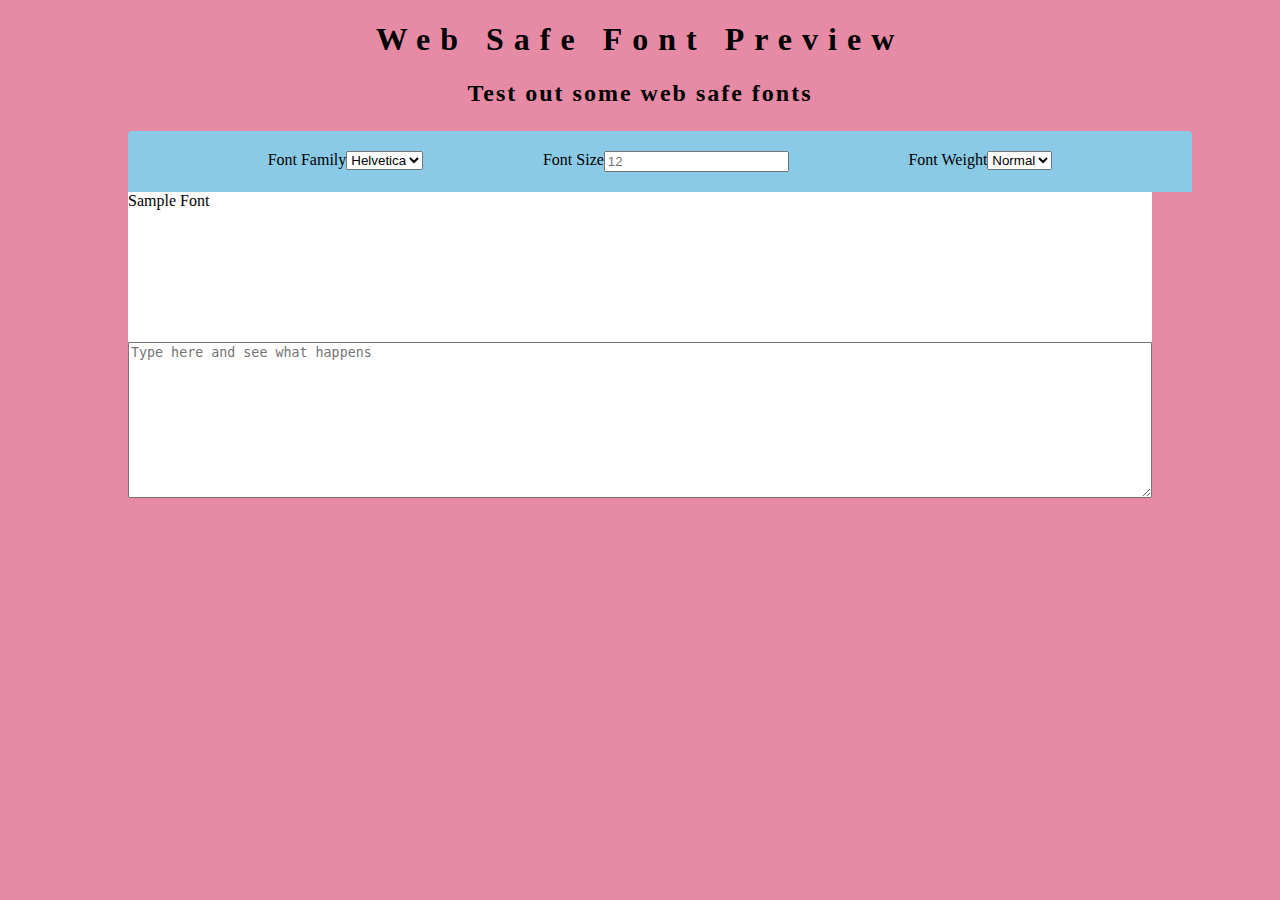
==== index.html @ a448120f "first commit" ====
<!doctype html>
<html class="no-js" lang="en">

<head> 
  <meta charset="utf-8">
  <meta http-equiv="x-ua-compatible" content="ie=edge">
  <title>Typo | Test-drive your text</title>
  <meta name="description" content="">
  <meta name="viewport" content="width=device-width, initial-scale=1, shrink-to-fit=no">

  <!--Bootstrap -->
  <link rel="stylesheet" href="https://stackpath.bootstrapcdn.com/bootstrap/4.2.1/css/bootstrap.min.css"
    integrity="sha384-GJzZqFGwb1QTTN6wy59ffF1BuGJpLSa9DkKMp0DgiMDm4iYMj70gZWKYbI706tWS" crossorigin="anonymous">

  <!--CSS Stylesheet-->
  <link rel="stylesheet" href="css/styles.css">

  <!--jQuery-->
  <script src="https://ajax.googleapis.com/ajax/libs/jquery/3.4.1/jquery.min.js"></script>
</head>

<body>
  <div class="outer-container">
    <header>
      <h1>Web Safe Font Preview</h1>
      <h2>Test out some web safe fonts </h2>
    </header>

    <div class="formHolder">
      <form method="POST">
        <div class="third">
          Font Family <select name="font" id="font">
            <option value="helvetica" id="helvetica">Helvetica</option>
            <option value="palatino" id="palatino">Palatino</option>
            <option value="calibri" id="calibri">Calibri</option>
            <option value="courier" id="courier">Courier</option>
            <option value="verdana" id="verdana">Verdana</option>
          </select>
        </div>
        <div class="third">
          Font Size
          <br>
          <input type="text" placeholder="12" id="size">
        </div>
        <div class="third">
          Font Weight <select name="weight" id="weight">
            <option value="normal">Normal</option>
            <option value="bold">Bold</option>
            <option value="bolder">Bolder</option>
            <option value="lighter">Lighter</option>
          </select>
        </div>
      </form>
    </div>
    <div class="preview">Sample Font</div>
    <textarea name="text" placeholder="Type here and see what happens" id="text" cols="30" rows="10"></textarea>
  </div>

  <!--Bootstrap JS-->
  <script src="https://code.jquery.com/jquery-3.3.1.slim.min.js"
    integrity="sha384-q8i/X+965DzO0rT7abK41JStQIAqVgRVzpbzo5smXKp4YfRvH+8abtTE1Pi6jizo" crossorigin="anonymous">
  </script>
  <script src="https://cdnjs.cloudflare.com/ajax/libs/popper.js/1.14.6/umd/popper.min.js"
    integrity="sha384-wHAiFfRlMFy6i5SRaxvfOCifBUQy1xHdJ/yoi7FRNXMRBu5WHdZYu1hA6ZOblgut" crossorigin="anonymous">
  </script>
  <script src="https://stackpath.bootstrapcdn.com/bootstrap/4.2.1/js/bootstrap.min.js"
    integrity="sha384-B0UglyR+jN6CkvvICOB2joaf5I4l3gm9GU6Hc1og6Ls7i6U/mkkaduKaBhlAXv9k" crossorigin="anonymous">
  </script>

  <!--JS-->
  <script src="js/main.js"></script>
 

</body>

</html>
---- css/styles.css ----
body{width:100vw;background-color:#e68aa5;margin:0;padding:0}body .outer-container{width:80%;display:flex;flex-flow:column nowrap;margin:0 auto}body .outer-container header{text-align:center}body .outer-container header h1{letter-spacing:10px;text-align:center}body .outer-container header h2{text-align:center;letter-spacing:2px}body .outer-container .formHolder{background-color:#8acae6;border-radius:4px 4px 0px 0px;margin:4px auto 0 auto;padding:20px;height:auto;width:100%}body .outer-container .formHolder form{display:flex;flex-flow:row nowrap;justify-content:space-evenly}body .outer-container .formHolder form .third{display:flex;height:100%;text-align:center}body .outer-container .formHolder form .third input{display:inline}body .outer-container .formHolder form .third #fonts{margin-left:4px}body .outer-container .preview{width:100%;align:center;background:#fff;margin:0 auto;min-height:150px;padding:30;word-wrap:break-word}body .outer-container .preview textarea{border:1px solid #8ae6ca;border-radius:4px;display:block;margin:30px auto;padding:20px}/*# sourceMappingURL=styles.css.map */
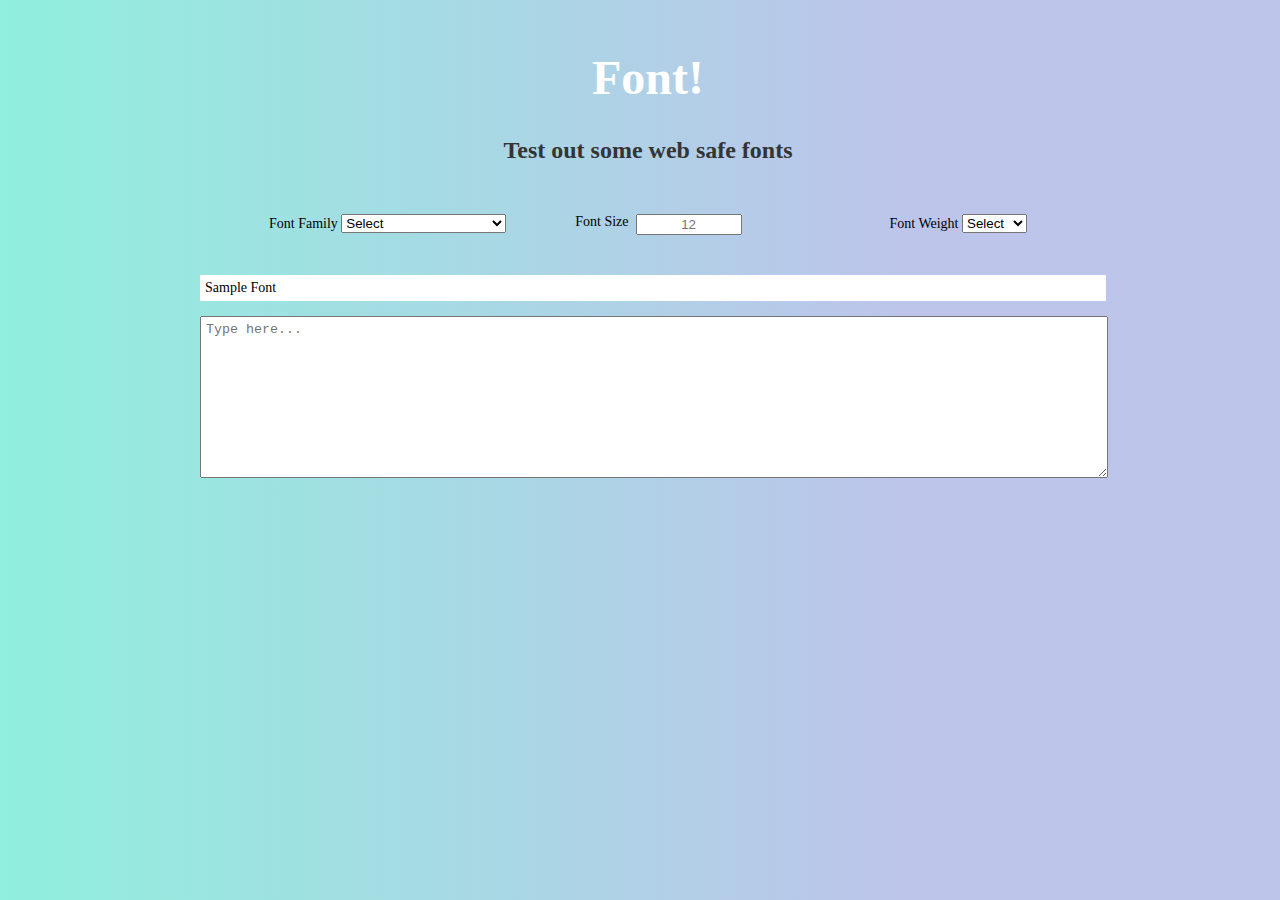
==== commit 256da1b3: "Changed the style" ====
--- a/index.html
+++ b/index.html
@@ -4,8 +4,8 @@
 <head> 
   <meta charset="utf-8">
   <meta http-equiv="x-ua-compatible" content="ie=edge">
-  <title>Typo | Test-drive your text</title>
-  <meta name="description" content="">
+  <title>Font!</title>
+  <meta name="description" content="Preview some web safe CSS fonts">
   <meta name="viewport" content="width=device-width, initial-scale=1, shrink-to-fit=no">
 
   <!--Bootstrap -->
@@ -20,30 +20,69 @@
 </head>
 
 <body>
-  <div class="outer-container">
-    <header>
-      <h1>Web Safe Font Preview</h1>
-      <h2>Test out some web safe fonts </h2>
-    </header>
-
-    <div class="formHolder">
+  <header>
+    <h1>Font!</h1>
+    <h2>Test out some web safe fonts </h2>
+  </header>
+  <main>
+    <div class="form-container">
       <form method="POST">
         <div class="third">
           Font Family <select name="font" id="font">
+
+            <option value="select" id="select">Select</option>
+            <option value="andale mono" id="andale-mono">Andale Mono</option>
+            <option value="arial" id="arial">Arial</option>
+            <option value="arial black" id="arial-black">Arial Black</option>
+            <option value="arial narrow" id="arial-narrow">Arial Narrow</option>
+            <option value="avant garde" id="avant-gare">Avant Garde</option>
+            <option value="baskerville" id="baskerville">Baskerville</option>
+            <option value="big caslon" id="big-caslon">Big Caslon</option>
+            <option value="bodoni mt" id="bodoni-mt">Bodoni MT</option>
+            <option value="book antiqua" id="book-antiqua">Book Antiqua</option>
+            <option value="calibri" id="calibri">Calibri</option>
+            <option value="calisto mt" id="calisto-mt">Calisto MT</option>
+            <option value="cambria" id="cambria">Cambria</option>
+            <option value="candara" id="candara">Candara</option>
+            <option value="consolas" id="consolas">Consolas</option>
+            <option value="courier" id="courier">Courier</option>
+            <option value="courier new" id="courier-new">Courier New</option>
+            <option value="century gothic" id="century-gothic">Century Gothic</option>
+            <option value="didot" id="didot">Didot</option>
+            <option value="franklin gothic medium" id="franklin-gothic-medium">Franklin Gothic Medium</option>
+            <option value="futura" id="futura">Futura</option>
+            <option value="garamond" id="garamond">Garamond</option>
+            <option value="geneva" id="geneva">Geneva</option>
+            <option value="georgia" id="georgia">Georgia</option>
+            <option value="goudy old style" id="goudy-old-style">Goudy Old Style</option>
+            <option value="gill sans" id="gill-sans">Gill Sans</option>
             <option value="helvetica" id="helvetica">Helvetica</option>
+            <option value="hoefler text" id="hoefler-text">Hoefler Text</option>
+            <option value="impact" id="impact">Impact</option>
+            <option value="lucida bright" id="lucida-bright">Lucida Bright</option>
+            <option value="lucida console" id="lucida-console">Lucida Console</option>
+            <option value="lucida grande" id="lucida-grande">Lucida Grande</option>
+            <option value="lucida sans typewriter" id="lucida-sans-typewriter">Lucida Sans Typerwriter</option>
+            <option value="monaco" id="monaco">Monaco</option>
+            <option value="optima" id="optima">Optima</option>
             <option value="palatino" id="palatino">Palatino</option>
-            <option value="calibri" id="calibri">Calibri</option>
-            <option value="courier" id="courier">Courier</option>
+            <option value="perpetua" id="perpetua">Perpetua</option>
+            <option value="rockwell" id="rockwell">Rockwell</option>
+            <option value="segoe ui" id="segoe-ui">Segoe UI</option>
+            <option value="tahoma" id="tahoma">Tahoma</option>
+            <option value="times new roman" id="times-new-roman">Times New Roman</option>
+            <option value="trebuchet ms" id="trebuchet-ms">Trebuchet MS</option>
             <option value="verdana" id="verdana">Verdana</option>
           </select>
         </div>
-        <div class="third">
+        <div class="third" id="font-size">
           Font Size
           <br>
           <input type="text" placeholder="12" id="size">
         </div>
         <div class="third">
           Font Weight <select name="weight" id="weight">
+            <option value="select">Select</option>
             <option value="normal">Normal</option>
             <option value="bold">Bold</option>
             <option value="bolder">Bolder</option>
@@ -53,8 +92,8 @@
       </form>
     </div>
     <div class="preview">Sample Font</div>
-    <textarea name="text" placeholder="Type here and see what happens" id="text" cols="30" rows="10"></textarea>
-  </div>
+    <textarea name="text" placeholder="Type here..." id="text" cols="30" rows="10"></textarea>
+  </main>
 
   <!--Bootstrap JS-->
   <script src="https://code.jquery.com/jquery-3.3.1.slim.min.js"
--- a/css/styles.css
+++ b/css/styles.css
@@ -1 +1 @@
-body{width:100vw;background-color:#e68aa5;margin:0;padding:0}body .outer-container{width:80%;display:flex;flex-flow:column nowrap;margin:0 auto}body .outer-container header{text-align:center}body .outer-container header h1{letter-spacing:10px;text-align:center}body .outer-container header h2{text-align:center;letter-spacing:2px}body .outer-container .formHolder{background-color:#8acae6;border-radius:4px 4px 0px 0px;margin:4px auto 0 auto;padding:20px;height:auto;width:100%}body .outer-container .formHolder form{display:flex;flex-flow:row nowrap;justify-content:space-evenly}body .outer-container .formHolder form .third{display:flex;height:100%;text-align:center}body .outer-container .formHolder form .third input{display:inline}body .outer-container .formHolder form .third #fonts{margin-left:4px}body .outer-container .preview{width:100%;align:center;background:#fff;margin:0 auto;min-height:150px;padding:30;word-wrap:break-word}body .outer-container .preview textarea{border:1px solid #8ae6ca;border-radius:4px;display:block;margin:30px auto;padding:20px}/*# sourceMappingURL=styles.css.map */
+@media(min-width: 320px)and (max-width: 480px){body{width:100vw;height:100vh;background:#74ebd5;background:linear-gradient(90deg, rgba(116, 235, 213, 0.8) 0%, rgba(172, 182, 229, 0.8) 70%);font-size:14px}body header{width:100%;height:auto;margin:30px auto 50px auto;text-align:center}body header h1{font-size:2rem;color:#fff}body header h2{font-size:1rem;color:#353434}body main{max-width:90%;height:auto;margin:15px auto;display:flex;flex-direction:column;justify-content:center}body main .form-container{width:100%;height:auto;margin:0}body main .form-container form{display:flex;flex-flow:column nowrap;margin-bottom:20px}body main .form-container form .third{padding:5px 0;font-weight:500}body main .form-container form #font-size{display:flex;flex-flow:row nowrap}body main .form-container form #font-size input{height:50%;margin-left:7px}body main .preview{width:100%;height:auto;background-color:#fff;margin-bottom:15px;padding:5px}body main #text{width:100%;padding:5px}}@media(min-width: 481px)and (max-width: 767px){body{width:100vw;height:100vh;background:#74ebd5;background:linear-gradient(90deg, rgba(116, 235, 213, 0.8) 0%, rgba(172, 182, 229, 0.8) 70%);font-size:14px}body header{width:100%;height:auto;margin:30px auto 50px auto;text-align:center}body header h1{font-size:2rem;color:#fff}body header h2{font-size:1rem;color:#353434}body main{max-width:90%;height:auto;margin:15px auto;display:flex;flex-direction:column;justify-content:center}body main .form-container{width:100%;height:auto;margin:0}body main .form-container form{display:flex;flex-flow:column nowrap;margin-bottom:20px}body main .form-container form .third{padding:5px 0;font-weight:500}body main .form-container form #font-size{display:flex;flex-flow:row nowrap}body main .form-container form #font-size input{height:50%;margin-left:7px}body main .preview{width:100%;height:auto;background-color:#fff;margin-bottom:15px;padding:5px}body main #text{width:100%;padding:5px}}@media(min-width: 768px)and (max-width: 1024px){body{width:100vw;height:100vh;background:#74ebd5;background:linear-gradient(90deg, rgba(116, 235, 213, 0.8) 0%, rgba(172, 182, 229, 0.8) 70%);font-size:14px}body header{width:100%;height:auto;margin:50px auto;text-align:center}body header h1{font-size:3rem;color:#fff}body header h2{font-size:1.5rem;color:#353434}body main{max-width:70%;height:auto;margin:15px auto;display:flex;flex-direction:column}body main .form-container{width:100%;height:auto;margin:0}body main .form-container form{display:flex;flex-flow:column nowrap;margin-bottom:20px}body main .form-container form .third{padding:5px 0;font-weight:500}body main .form-container form #font-size{display:flex;flex-flow:row nowrap}body main .form-container form #font-size input{height:50%;margin-left:7px}body main .preview{width:100%;height:auto;background-color:#fff;margin-bottom:15px;padding:5px}body main #text{width:100%;padding:5px}}@media(min-width: 1025px)and (max-width: 1500px){body{width:100%;height:100%;background:#74ebd5;background:linear-gradient(90deg, rgba(116, 235, 213, 0.8) 0%, rgba(172, 182, 229, 0.8) 70%);font-size:14px}body header{width:100%;height:auto;margin:50px auto;text-align:center}body header h1{font-size:3rem;color:#fff}body header h2{font-size:1.5rem;color:#353434}body main{max-width:70%;height:auto;margin:15px auto;display:flex;flex-direction:column;justify-content:center}body main .form-container{width:100%;height:auto;margin:0}body main .form-container form{display:flex;flex-flow:row nowrap;width:100%;justify-content:space-evenly}body main .form-container form .third{text-align:center;max-width:33%;padding-bottom:40px;font-weight:500}body main .form-container #font-size{display:flex;flex-flow:row nowrap}body main .form-container #font-size input{width:40%;text-align:center;margin-left:7px}body main .preview{width:100%;height:auto;background-color:#fff;margin-bottom:15px;padding:5px}body main #text{width:100%;padding:5px}}/*# sourceMappingURL=styles.css.map */
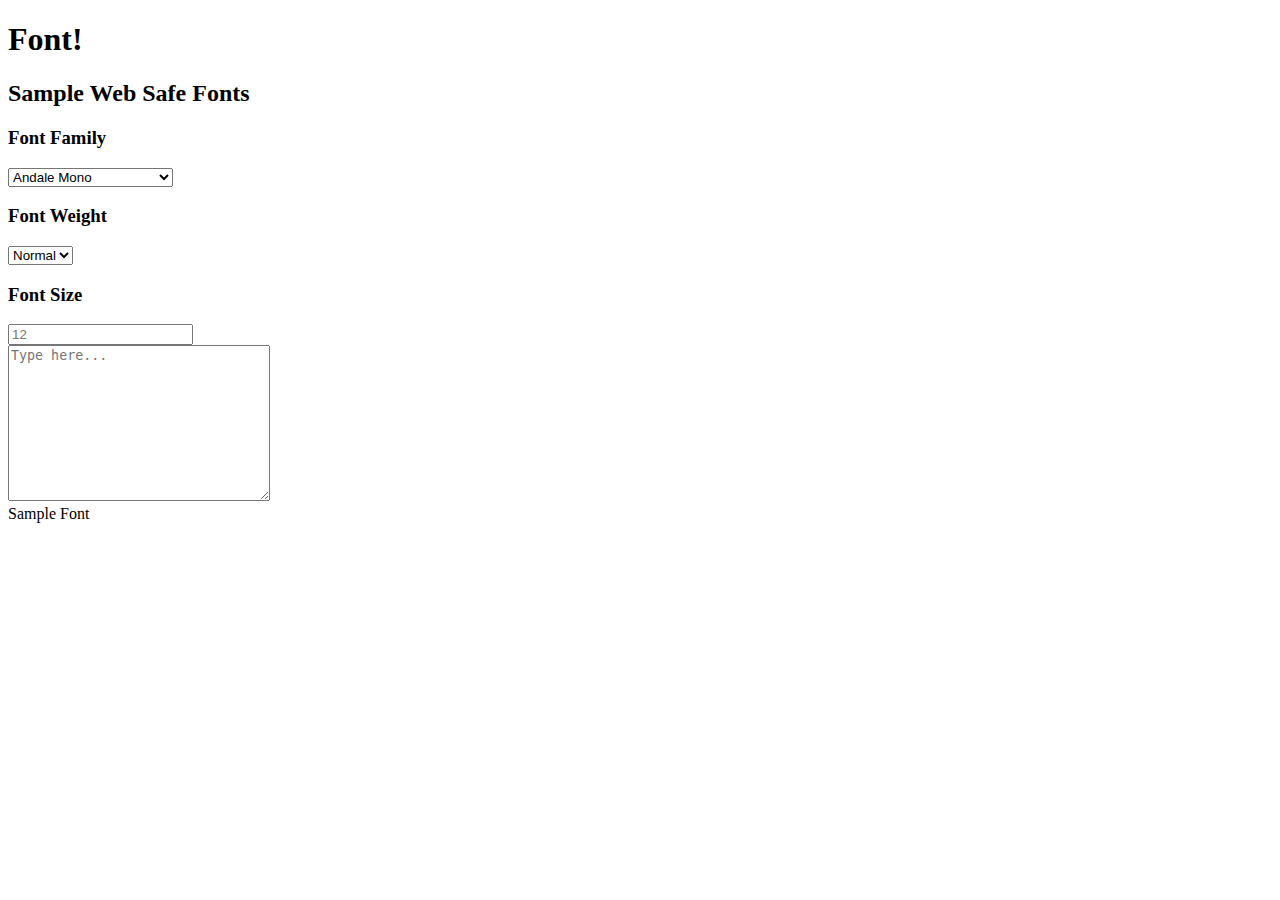
==== commit cc1b52ea: "2021_redesign" ====
--- a/index.html
+++ b/index.html
@@ -1,7 +1,7 @@
 <!doctype html>
 <html class="no-js" lang="en">
 
-<head> 
+<head>
   <meta charset="utf-8">
   <meta http-equiv="x-ua-compatible" content="ie=edge">
   <title>Font!</title>
@@ -17,20 +17,28 @@
 
   <!--jQuery-->
   <script src="https://ajax.googleapis.com/ajax/libs/jquery/3.4.1/jquery.min.js"></script>
+
+  <!--Fonts-->
+  <link rel="preconnect" href="https://fonts.gstatic.com">
+  <link href="https://fonts.googleapis.com/css2?family=Montserrat:wght@400;500;600;700&family=Pirata+One&display=swap"
+    rel="stylesheet">
 </head>
 
 <body>
+  <!--HEADER-->
   <header>
     <h1>Font!</h1>
-    <h2>Test out some web safe fonts </h2>
+    <h2>Sample Web Safe Fonts</h2>
   </header>
+
+  <!--MAIN-->
   <main>
+    <!--FORM CONTAINER-->
     <div class="form-container">
       <form method="POST">
-        <div class="third">
-          Font Family <select name="font" id="font">
-
-            <option value="select" id="select">Select</option>
+        <!--FONT FAMILY SELECTION-->
+        <div class="third font-family">
+          <h3>Font Family</h3><select name="font" id="font">
             <option value="andale mono" id="andale-mono">Andale Mono</option>
             <option value="arial" id="arial">Arial</option>
             <option value="arial black" id="arial-black">Arial Black</option>
@@ -75,24 +83,27 @@
             <option value="verdana" id="verdana">Verdana</option>
           </select>
         </div>
-        <div class="third" id="font-size">
-          Font Size
-          <br>
-          <input type="text" placeholder="12" id="size">
-        </div>
-        <div class="third">
-          Font Weight <select name="weight" id="weight">
-            <option value="select">Select</option>
+        <!--FONT WEIGHT SELECTION-->
+        <div class="third font-weight">
+          <h3>Font Weight</h3> <select name="weight" id="weight">
             <option value="normal">Normal</option>
             <option value="bold">Bold</option>
             <option value="bolder">Bolder</option>
             <option value="lighter">Lighter</option>
           </select>
         </div>
+        <!--FONT SIZE SELECTION-->
+        <div class="third" id="font-size">
+          <h3>Font Size</h3>
+          <input type="text" placeholder="12" id="size">
+        </div>
       </form>
     </div>
+    <!--TYPING AREA-->
+    <textarea name="text" placeholder="Type here..." id="text" cols="30" rows="10"></textarea>
+    <!--PREVIEW AREA-->
+
     <div class="preview">Sample Font</div>
-    <textarea name="text" placeholder="Type here..." id="text" cols="30" rows="10"></textarea>
   </main>
 
   <!--Bootstrap JS-->
@@ -108,8 +119,8 @@
 
   <!--JS-->
   <script src="js/main.js"></script>
- 
+
 
 </body>
 
-</html>+</html>
--- a/css/styles.css
+++ b/css/styles.css
@@ -1 +1 @@
-@media(min-width: 320px)and (max-width: 480px){body{width:100vw;height:100vh;background:#74ebd5;background:linear-gradient(90deg, rgba(116, 235, 213, 0.8) 0%, rgba(172, 182, 229, 0.8) 70%);font-size:14px}body header{width:100%;height:auto;margin:30px auto 50px auto;text-align:center}body header h1{font-size:2rem;color:#fff}body header h2{font-size:1rem;color:#353434}body main{max-width:90%;height:auto;margin:15px auto;display:flex;flex-direction:column;justify-content:center}body main .form-container{width:100%;height:auto;margin:0}body main .form-container form{display:flex;flex-flow:column nowrap;margin-bottom:20px}body main .form-container form .third{padding:5px 0;font-weight:500}body main .form-container form #font-size{display:flex;flex-flow:row nowrap}body main .form-container form #font-size input{height:50%;margin-left:7px}body main .preview{width:100%;height:auto;background-color:#fff;margin-bottom:15px;padding:5px}body main #text{width:100%;padding:5px}}@media(min-width: 481px)and (max-width: 767px){body{width:100vw;height:100vh;background:#74ebd5;background:linear-gradient(90deg, rgba(116, 235, 213, 0.8) 0%, rgba(172, 182, 229, 0.8) 70%);font-size:14px}body header{width:100%;height:auto;margin:30px auto 50px auto;text-align:center}body header h1{font-size:2rem;color:#fff}body header h2{font-size:1rem;color:#353434}body main{max-width:90%;height:auto;margin:15px auto;display:flex;flex-direction:column;justify-content:center}body main .form-container{width:100%;height:auto;margin:0}body main .form-container form{display:flex;flex-flow:column nowrap;margin-bottom:20px}body main .form-container form .third{padding:5px 0;font-weight:500}body main .form-container form #font-size{display:flex;flex-flow:row nowrap}body main .form-container form #font-size input{height:50%;margin-left:7px}body main .preview{width:100%;height:auto;background-color:#fff;margin-bottom:15px;padding:5px}body main #text{width:100%;padding:5px}}@media(min-width: 768px)and (max-width: 1024px){body{width:100vw;height:100vh;background:#74ebd5;background:linear-gradient(90deg, rgba(116, 235, 213, 0.8) 0%, rgba(172, 182, 229, 0.8) 70%);font-size:14px}body header{width:100%;height:auto;margin:50px auto;text-align:center}body header h1{font-size:3rem;color:#fff}body header h2{font-size:1.5rem;color:#353434}body main{max-width:70%;height:auto;margin:15px auto;display:flex;flex-direction:column}body main .form-container{width:100%;height:auto;margin:0}body main .form-container form{display:flex;flex-flow:column nowrap;margin-bottom:20px}body main .form-container form .third{padding:5px 0;font-weight:500}body main .form-container form #font-size{display:flex;flex-flow:row nowrap}body main .form-container form #font-size input{height:50%;margin-left:7px}body main .preview{width:100%;height:auto;background-color:#fff;margin-bottom:15px;padding:5px}body main #text{width:100%;padding:5px}}@media(min-width: 1025px)and (max-width: 1500px){body{width:100%;height:100%;background:#74ebd5;background:linear-gradient(90deg, rgba(116, 235, 213, 0.8) 0%, rgba(172, 182, 229, 0.8) 70%);font-size:14px}body header{width:100%;height:auto;margin:50px auto;text-align:center}body header h1{font-size:3rem;color:#fff}body header h2{font-size:1.5rem;color:#353434}body main{max-width:70%;height:auto;margin:15px auto;display:flex;flex-direction:column;justify-content:center}body main .form-container{width:100%;height:auto;margin:0}body main .form-container form{display:flex;flex-flow:row nowrap;width:100%;justify-content:space-evenly}body main .form-container form .third{text-align:center;max-width:33%;padding-bottom:40px;font-weight:500}body main .form-container #font-size{display:flex;flex-flow:row nowrap}body main .form-container #font-size input{width:40%;text-align:center;margin-left:7px}body main .preview{width:100%;height:auto;background-color:#fff;margin-bottom:15px;padding:5px}body main #text{width:100%;padding:5px}}/*# sourceMappingURL=styles.css.map */
+@media(min-width: 320px)and (max-width: 480px){body{width:100vw;height:100%;margin:0 auto;font-family:"Montserrat",sans-serif;font-size:12px;line-height:1.3;background:#d9f2df;display:flex;flex-flow:column nowrap;align-content:center}body header{margin:10px 24px 40px 24px;text-align:center;color:#00916e}body header h1{font-family:"Pirata One",cursive;font-size:150px;margin:0}body header h2{font-size:20px;font-weight:500}body main{margin:0 20px 20px 20px;display:flex;flex-flow:column nowrap;align-content:center;background:#00916e;color:#fff;border-radius:3px}body main .form-container{padding:15px;box-sizing:border-box;-moz-appearance:none;-webkit-appearance:none;appearance:none}body main .form-container .third{width:100%;height:100%;padding:0 5px 20px 5px}body main .form-container .third h3{font-size:14px;font-weight:400}body main .form-container .third input{width:100%;padding:10px;border-radius:3px;font-size:12px;color:#504856;border:1px solid #fff}body main .form-container .third select{width:100%;padding:10px;font-size:12px;border-radius:3px;color:#504856;border:1px solid #fff}body main textarea#text{min-height:250px;background:#f2f1f3;color:#504856;padding:10px 0 0 10px;margin:0 20px 20px 20px;border-radius:3px}body main div.preview{min-height:250px;background:#fff;color:#1c2826;padding:10px 0 0 10px;margin:0 20px 40px 20px;border-radius:3px}}/*# sourceMappingURL=styles.css.map */
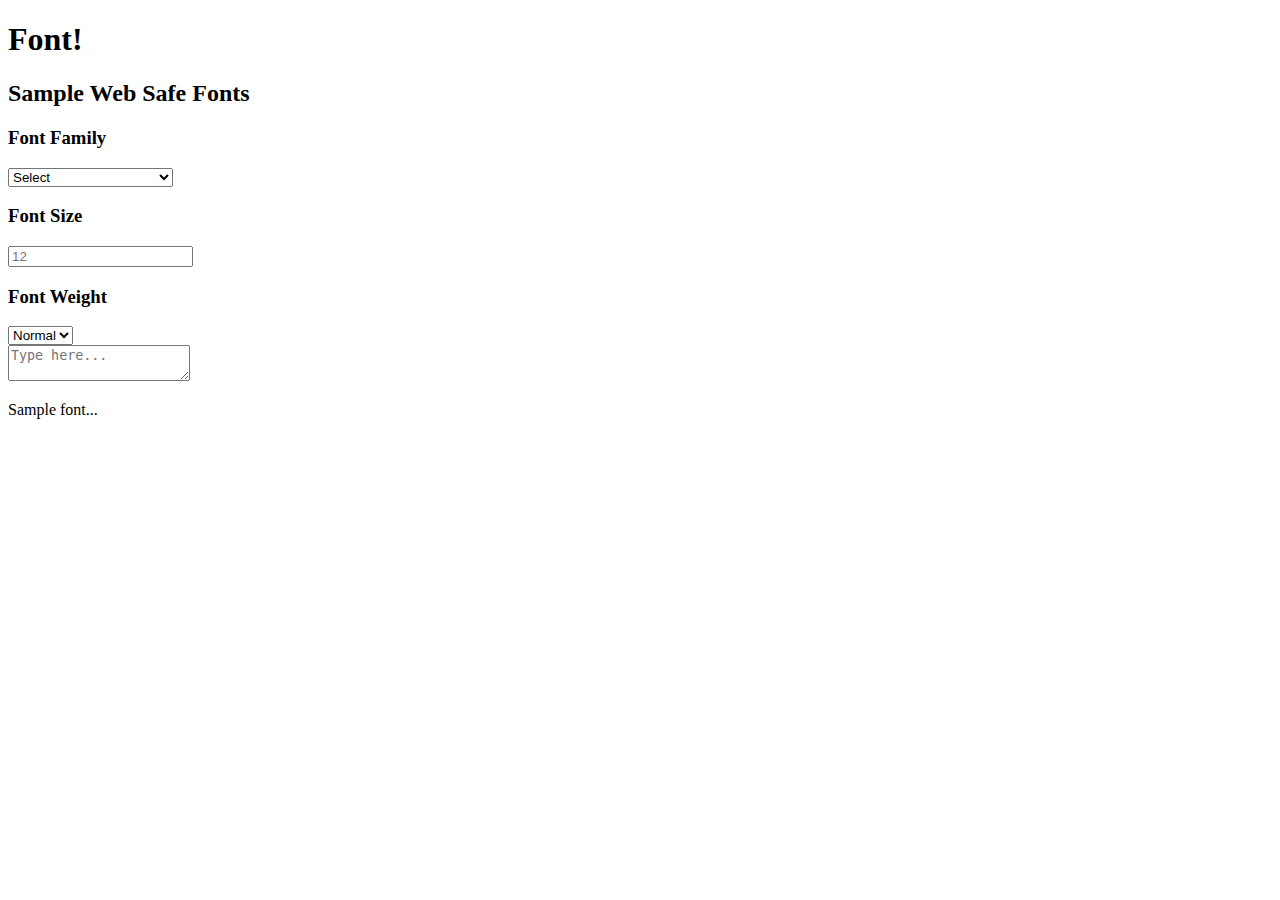
==== commit 3afb0e1d: "Re-did the HTML file, starting SCSS" ====
--- a/index.html
+++ b/index.html
@@ -1,9 +1,9 @@
-<!doctype html>
+<!DOCTYPE html>
 <html class="no-js" lang="en">
 
 <head>
-  <meta charset="utf-8">
-  <meta http-equiv="x-ua-compatible" content="ie=edge">
+  <meta charset="UTF-8">
+  <meta name="viewport" content="width=device-width, initial-scale=1.0">
   <title>Font!</title>
   <meta name="description" content="Preview some web safe CSS fonts">
   <meta name="viewport" content="width=device-width, initial-scale=1, shrink-to-fit=no">
@@ -13,7 +13,7 @@
     integrity="sha384-GJzZqFGwb1QTTN6wy59ffF1BuGJpLSa9DkKMp0DgiMDm4iYMj70gZWKYbI706tWS" crossorigin="anonymous">
 
   <!--CSS Stylesheet-->
-  <link rel="stylesheet" href="css/styles.css">
+  <link rel="stylesheet" href="">
 
   <!--jQuery-->
   <script src="https://ajax.googleapis.com/ajax/libs/jquery/3.4.1/jquery.min.js"></script>
@@ -25,85 +25,92 @@
 </head>
 
 <body>
-  <!--HEADER-->
-  <header>
-    <h1>Font!</h1>
-    <h2>Sample Web Safe Fonts</h2>
-  </header>
-
-  <!--MAIN-->
   <main>
-    <!--FORM CONTAINER-->
-    <div class="form-container">
+    <header class="col-12">
+      <h1>Font!</h1>
+      <h2>Sample Web Safe Fonts</h2>
+    </header>
+    <!--FORM SECTION BEGINS-->
+    <section id="form-container" class="col-12">
       <form method="POST">
-        <!--FONT FAMILY SELECTION-->
-        <div class="third font-family">
-          <h3>Font Family</h3><select name="font" id="font">
-            <option value="andale mono" id="andale-mono">Andale Mono</option>
-            <option value="arial" id="arial">Arial</option>
-            <option value="arial black" id="arial-black">Arial Black</option>
-            <option value="arial narrow" id="arial-narrow">Arial Narrow</option>
-            <option value="avant garde" id="avant-gare">Avant Garde</option>
-            <option value="baskerville" id="baskerville">Baskerville</option>
-            <option value="big caslon" id="big-caslon">Big Caslon</option>
-            <option value="bodoni mt" id="bodoni-mt">Bodoni MT</option>
-            <option value="book antiqua" id="book-antiqua">Book Antiqua</option>
-            <option value="calibri" id="calibri">Calibri</option>
-            <option value="calisto mt" id="calisto-mt">Calisto MT</option>
-            <option value="cambria" id="cambria">Cambria</option>
-            <option value="candara" id="candara">Candara</option>
-            <option value="consolas" id="consolas">Consolas</option>
-            <option value="courier" id="courier">Courier</option>
-            <option value="courier new" id="courier-new">Courier New</option>
-            <option value="century gothic" id="century-gothic">Century Gothic</option>
-            <option value="didot" id="didot">Didot</option>
-            <option value="franklin gothic medium" id="franklin-gothic-medium">Franklin Gothic Medium</option>
-            <option value="futura" id="futura">Futura</option>
-            <option value="garamond" id="garamond">Garamond</option>
-            <option value="geneva" id="geneva">Geneva</option>
-            <option value="georgia" id="georgia">Georgia</option>
-            <option value="goudy old style" id="goudy-old-style">Goudy Old Style</option>
-            <option value="gill sans" id="gill-sans">Gill Sans</option>
-            <option value="helvetica" id="helvetica">Helvetica</option>
-            <option value="hoefler text" id="hoefler-text">Hoefler Text</option>
-            <option value="impact" id="impact">Impact</option>
-            <option value="lucida bright" id="lucida-bright">Lucida Bright</option>
-            <option value="lucida console" id="lucida-console">Lucida Console</option>
-            <option value="lucida grande" id="lucida-grande">Lucida Grande</option>
-            <option value="lucida sans typewriter" id="lucida-sans-typewriter">Lucida Sans Typerwriter</option>
-            <option value="monaco" id="monaco">Monaco</option>
-            <option value="optima" id="optima">Optima</option>
-            <option value="palatino" id="palatino">Palatino</option>
-            <option value="perpetua" id="perpetua">Perpetua</option>
-            <option value="rockwell" id="rockwell">Rockwell</option>
-            <option value="segoe ui" id="segoe-ui">Segoe UI</option>
-            <option value="tahoma" id="tahoma">Tahoma</option>
-            <option value="times new roman" id="times-new-roman">Times New Roman</option>
-            <option value="trebuchet ms" id="trebuchet-ms">Trebuchet MS</option>
-            <option value="verdana" id="verdana">Verdana</option>
-          </select>
-        </div>
-        <!--FONT WEIGHT SELECTION-->
-        <div class="third font-weight">
-          <h3>Font Weight</h3> <select name="weight" id="weight">
-            <option value="normal">Normal</option>
-            <option value="bold">Bold</option>
-            <option value="bolder">Bolder</option>
-            <option value="lighter">Lighter</option>
-          </select>
-        </div>
-        <!--FONT SIZE SELECTION-->
-        <div class="third" id="font-size">
-          <h3>Font Size</h3>
-          <input type="text" placeholder="12" id="size">
+        <div class="form-options">
+          <div id="font-family" class="option">
+            <h3>Font Family</h3>
+              <!--FONT FAMILY OPTIONS BEGIN-->
+            <select name="font" id="font">
+              <option value="select" id="select">Select</option>
+              <option value="andale mono" id="andale-mono">Andale Mono</option>
+              <option value="arial" id="arial">Arial</option>
+              <option value="arial black" id="arial-black">Arial Black</option>
+              <option value="arial narrow" id="arial-narrow">Arial Narrow</option>
+              <option value="avant garde" id="avant-gare">Avant Garde</option>
+              <option value="baskerville" id="baskerville">Baskerville</option>
+              <option value="big caslon" id="big-caslon">Big Caslon</option>
+              <option value="bodoni mt" id="bodoni-mt">Bodoni MT</option>
+              <option value="book antiqua" id="book-antiqua">Book Antiqua</option>
+              <option value="calibri" id="calibri">Calibri</option>
+              <option value="calisto mt" id="calisto-mt">Calisto MT</option>
+              <option value="cambria" id="cambria">Cambria</option>
+              <option value="candara" id="candara">Candara</option>
+              <option value="consolas" id="consolas">Consolas</option>
+              <option value="courier" id="courier">Courier</option>
+              <option value="courier new" id="courier-new">Courier New</option>
+              <option value="century gothic" id="century-gothic">Century Gothic</option>
+              <option value="didot" id="didot">Didot</option>
+              <option value="franklin gothic medium" id="franklin-gothic-medium">Franklin Gothic Medium</option>
+              <option value="futura" id="futura">Futura</option>
+              <option value="garamond" id="garamond">Garamond</option>
+              <option value="geneva" id="geneva">Geneva</option>
+              <option value="georgia" id="georgia">Georgia</option>
+              <option value="goudy old style" id="goudy-old-style">Goudy Old Style</option>
+              <option value="gill sans" id="gill-sans">Gill Sans</option>
+              <option value="helvetica" id="helvetica">Helvetica</option>
+              <option value="hoefler text" id="hoefler-text">Hoefler Text</option>
+              <option value="impact" id="impact">Impact</option>
+              <option value="lucida bright" id="lucida-bright">Lucida Bright</option>
+              <option value="lucida console" id="lucida-console">Lucida Console</option>
+              <option value="lucida grande" id="lucida-grande">Lucida Grande</option>
+              <option value="lucida sans typewriter" id="lucida-sans-typewriter">Lucida Sans Typerwriter</option>
+              <option value="monaco" id="monaco">Monaco</option>
+              <option value="optima" id="optima">Optima</option>
+              <option value="palatino" id="palatino">Palatino</option>
+              <option value="perpetua" id="perpetua">Perpetua</option>
+              <option value="rockwell" id="rockwell">Rockwell</option>
+              <option value="segoe ui" id="segoe-ui">Segoe UI</option>
+              <option value="tahoma" id="tahoma">Tahoma</option>
+              <option value="times new roman" id="times-new-roman">Times New Roman</option>
+              <option value="trebuchet ms" id="trebuchet-ms">Trebuchet MS</option>
+              <option value="verdana" id="verdana">Verdana</option>
+            </select>
+              <!--FONT FAMILY OPTIONS END-->
+          </div>
+          <!--FONT SIZE OPTION-->
+          <div id="font-size" class="option">
+              <h3>Font Size</h3>
+              <input type="text" placeholder="12" id="size">
+          </div>
+           <!--FONT WEIGHT OPTION-->
+          <div id="font-weight" class="option">
+              <h3>Font Weight</h3>
+              <select name="weight" id="weight">
+                <option value="normal">Normal</option>
+                <option value="lighter">Lighter</option>
+                <option value="bold">Bold</option>
+                <option value="bolder">Bolder</option>
+              </select>
+          </div>
         </div>
       </form>
-    </div>
-    <!--TYPING AREA-->
-    <textarea name="text" placeholder="Type here..." id="text" cols="30" rows="10"></textarea>
-    <!--PREVIEW AREA-->
+    </section>
+      <!--FORM SECTION ENDS-->
 
-    <div class="preview">Sample Font</div>
+       <!--TEXT PREVIEW SECTION-->
+    <section id="text-container">
+        <div class="type-box">
+            <textarea name="text" placeholder="Type here..." id="text"></textarea>
+        </div>
+        <div class="preview-box"><p>Sample font...</p></div>
+    </section>
   </main>
 
   <!--Bootstrap JS-->
@@ -120,7 +127,6 @@
   <!--JS-->
   <script src="js/main.js"></script>
 
-
 </body>
 
 </html>
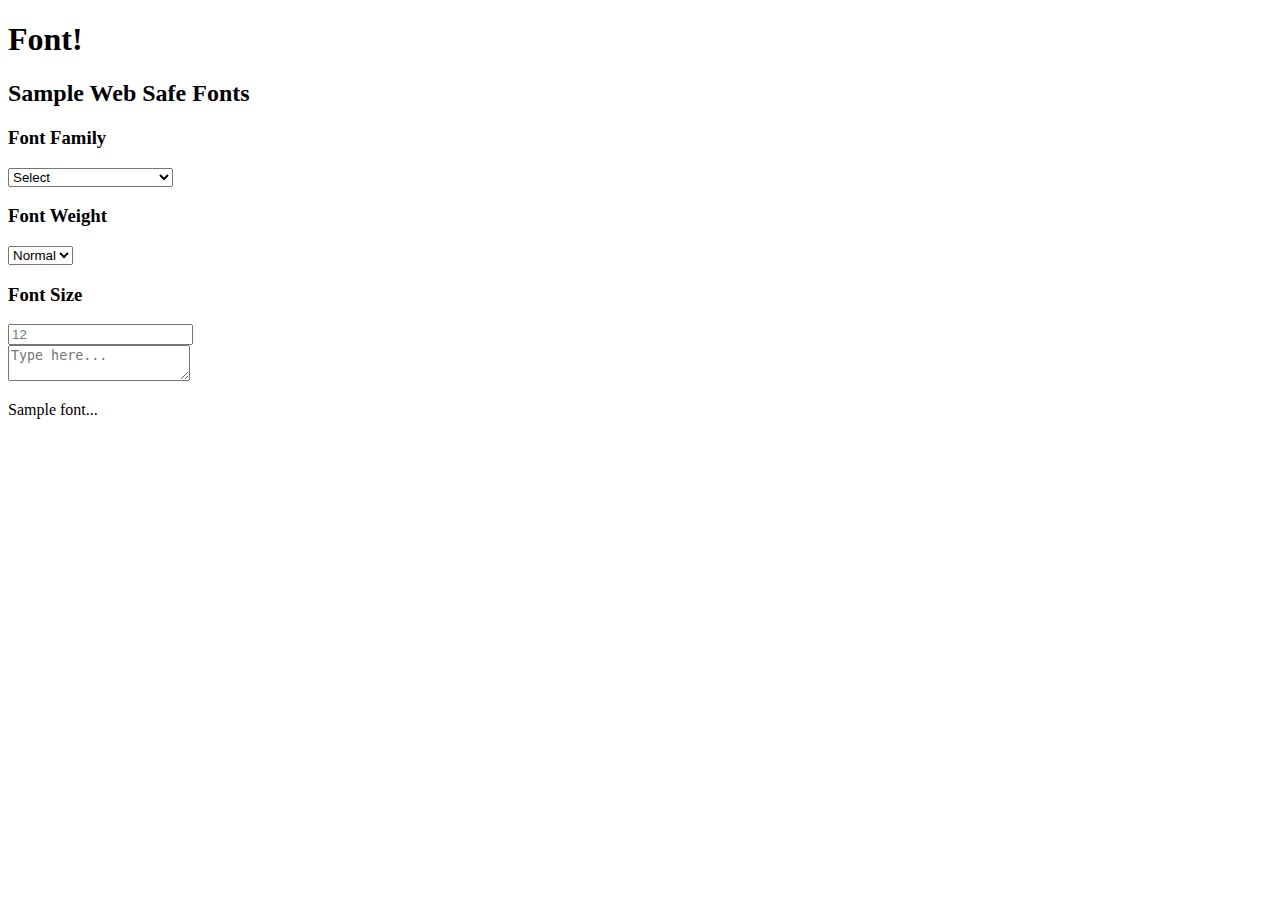
==== commit 449571cf: "before changing to bootstrap form" ====
--- a/index.html
+++ b/index.html
@@ -13,7 +13,7 @@
     integrity="sha384-GJzZqFGwb1QTTN6wy59ffF1BuGJpLSa9DkKMp0DgiMDm4iYMj70gZWKYbI706tWS" crossorigin="anonymous">
 
   <!--CSS Stylesheet-->
-  <link rel="stylesheet" href="">
+  <link rel="stylesheet" href="css/style.css">
 
   <!--jQuery-->
   <script src="https://ajax.googleapis.com/ajax/libs/jquery/3.4.1/jquery.min.js"></script>
@@ -30,6 +30,7 @@
       <h1>Font!</h1>
       <h2>Sample Web Safe Fonts</h2>
     </header>
+    <section id="content-container">
     <!--FORM SECTION BEGINS-->
     <section id="form-container" class="col-12">
       <form method="POST">
@@ -37,7 +38,7 @@
           <div id="font-family" class="option">
             <h3>Font Family</h3>
               <!--FONT FAMILY OPTIONS BEGIN-->
-            <select name="font" id="font">
+            <select name="font" id="font" class="custom-select form-control form-control-sm">
               <option value="select" id="select">Select</option>
               <option value="andale mono" id="andale-mono">Andale Mono</option>
               <option value="arial" id="arial">Arial</option>
@@ -84,21 +85,24 @@
             </select>
               <!--FONT FAMILY OPTIONS END-->
           </div>
+
+           <!--FONT WEIGHT OPTION-->
+           <div id="font-weight" class="option">
+            <h3>Font Weight</h3>
+            <select name="weight" id="weight" class="custom-select form-control form-control-sm">
+              <option value="normal">Normal</option>
+              <option value="lighter">Lighter</option>
+              <option value="bold">Bold</option>
+              <option value="bolder">Bolder</option>
+            </select>
+        </div>
+
           <!--FONT SIZE OPTION-->
           <div id="font-size" class="option">
               <h3>Font Size</h3>
-              <input type="text" placeholder="12" id="size">
+              <input type="text" placeholder="12" id="size" class="form-control-sm form-control"
           </div>
-           <!--FONT WEIGHT OPTION-->
-          <div id="font-weight" class="option">
-              <h3>Font Weight</h3>
-              <select name="weight" id="weight">
-                <option value="normal">Normal</option>
-                <option value="lighter">Lighter</option>
-                <option value="bold">Bold</option>
-                <option value="bolder">Bolder</option>
-              </select>
-          </div>
+          
         </div>
       </form>
     </section>
@@ -111,6 +115,7 @@
         </div>
         <div class="preview-box"><p>Sample font...</p></div>
     </section>
+  </section>
   </main>
 
   <!--Bootstrap JS-->
--- a/css/style.css
+++ b/css/style.css
@@ -0,0 +1 @@
+@media(min-width: 320px)and (max-width: 480px){body{width:100vw;height:100%;margin:0 auto;background-color:#d9f2df;font-family:"Montserrat",sans-serif;font-size:16px;color:#504856}body main{width:85%;height:100%;margin:0 auto}body main header{width:100%;height:260px;text-align:center}body main header h1{font-family:"Pirata One",cursive;font-size:9rem;color:#00916e;padding:10px 0 0 0}body main header h2{font-size:1.25rem;font-weight:500;color:#00916e}body main section#content-container{width:100%;height:auto;margin:0 0 20px 0;background-color:#00916e;border-radius:5px;display:flex;flex-flow:column nowrap;align-content:center}body main section#content-container section#form-container{width:97%;height:auto;margin:20px auto}body main section#content-container section#form-container form h3{font-size:1.125rem;font-weight:400;color:#fff}body main section#content-container section#form-container form .form-control{margin:0 auto 20px auto;border-radius:3px}body main section#content-container section#form-container form input#size{padding-left:15px}}/*# sourceMappingURL=style.css.map */
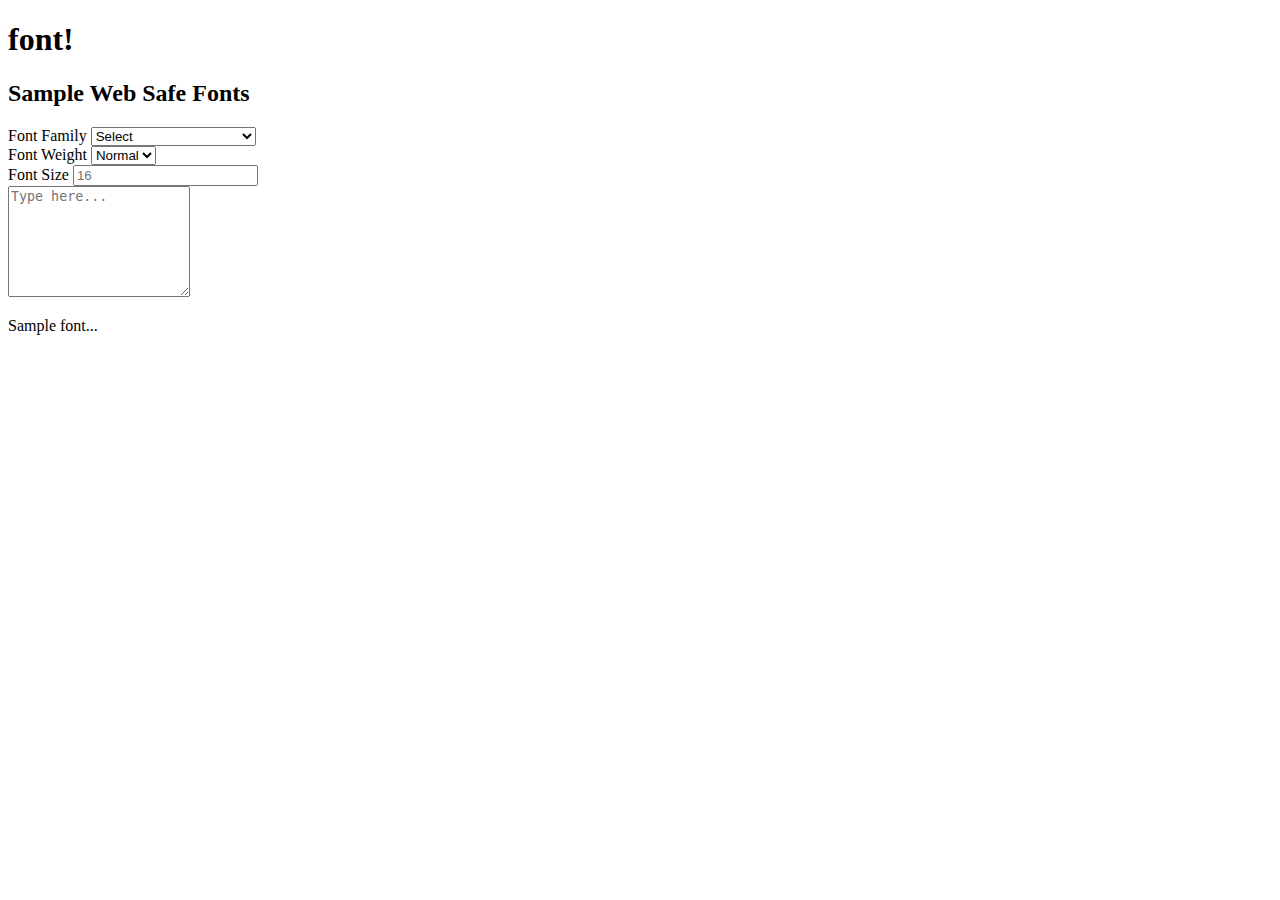
==== commit 620f449b: "new mobile and tablet design added" ====
--- a/index.html
+++ b/index.html
@@ -27,18 +27,17 @@
 <body>
   <main>
     <header class="col-12">
-      <h1>Font!</h1>
+      <h1>font!</h1>
       <h2>Sample Web Safe Fonts</h2>
     </header>
     <section id="content-container">
-    <!--FORM SECTION BEGINS-->
-    <section id="form-container" class="col-12">
-      <form method="POST">
-        <div class="form-options">
-          <div id="font-family" class="option">
-            <h3>Font Family</h3>
-              <!--FONT FAMILY OPTIONS BEGIN-->
-            <select name="font" id="font" class="custom-select form-control form-control-sm">
+      <!--FORM SECTION BEGINS-->
+      <section id="form-container" class="col-12">
+        <form method="POST">
+          <!--FONT FAMILY BEGINS-->
+          <div class="form-group">
+            <label for="fontFamilySelect">Font Family</label>
+            <select name="font" id="font" class="form-control form-control custom-select ">
               <option value="select" id="select">Select</option>
               <option value="andale mono" id="andale-mono">Andale Mono</option>
               <option value="arial" id="arial">Arial</option>
@@ -83,39 +82,36 @@
               <option value="trebuchet ms" id="trebuchet-ms">Trebuchet MS</option>
               <option value="verdana" id="verdana">Verdana</option>
             </select>
-              <!--FONT FAMILY OPTIONS END-->
           </div>
+          <!--FONT FAMILY OPTIONS END-->
 
-           <!--FONT WEIGHT OPTION-->
-           <div id="font-weight" class="option">
-            <h3>Font Weight</h3>
-            <select name="weight" id="weight" class="custom-select form-control form-control-sm">
+          <!--FONT WEIGHT OPTION-->
+          <div class="form-group">
+            <label for="fontWeightSelect">Font Weight</label>
+            <select name="weight" id="weight" class=" form-control custom-select">
               <option value="normal">Normal</option>
               <option value="lighter">Lighter</option>
               <option value="bold">Bold</option>
               <option value="bolder">Bolder</option>
             </select>
-        </div>
+          </div>
 
           <!--FONT SIZE OPTION-->
-          <div id="font-size" class="option">
-              <h3>Font Size</h3>
-              <input type="text" placeholder="12" id="size" class="form-control-sm form-control"
-          </div>
-          
-        </div>
-      </form>
-    </section>
-      <!--FORM SECTION ENDS-->
+          <div id="font-size" class="form-group">
+            <label for="fontSizeInput">Font Size</label>
+            <input type="text" placeholder="16" id="size" class="form-control" </div> </div> </form> </section> <!--FORM
+              SECTION ENDS-->
 
-       <!--TEXT PREVIEW SECTION-->
-    <section id="text-container">
-        <div class="type-box">
-            <textarea name="text" placeholder="Type here..." id="text"></textarea>
-        </div>
-        <div class="preview-box"><p>Sample font...</p></div>
-    </section>
-  </section>
+            <!--TEXT PREVIEW SECTION-->
+            <section id="text-container">
+              <div class=" form-group type-box">
+                <textarea name="text" placeholder="Type here..." id="text" class="form-control" rows="7"></textarea>
+              </div>
+              <div class=" form-group preview-box preview">
+                <p>Sample font...</p>
+              </div>
+            </section>
+      </section>
   </main>
 
   <!--Bootstrap JS-->
--- a/css/style.css
+++ b/css/style.css
@@ -1 +1 @@
-@media(min-width: 320px)and (max-width: 480px){body{width:100vw;height:100%;margin:0 auto;background-color:#d9f2df;font-family:"Montserrat",sans-serif;font-size:16px;color:#504856}body main{width:85%;height:100%;margin:0 auto}body main header{width:100%;height:260px;text-align:center}body main header h1{font-family:"Pirata One",cursive;font-size:9rem;color:#00916e;padding:10px 0 0 0}body main header h2{font-size:1.25rem;font-weight:500;color:#00916e}body main section#content-container{width:100%;height:auto;margin:0 0 20px 0;background-color:#00916e;border-radius:5px;display:flex;flex-flow:column nowrap;align-content:center}body main section#content-container section#form-container{width:97%;height:auto;margin:20px auto}body main section#content-container section#form-container form h3{font-size:1.125rem;font-weight:400;color:#fff}body main section#content-container section#form-container form .form-control{margin:0 auto 20px auto;border-radius:3px}body main section#content-container section#form-container form input#size{padding-left:15px}}/*# sourceMappingURL=style.css.map */
+@media(min-width: 320px)and (max-width: 767px){body{width:100vw;height:100%;margin:0 auto;background-color:#d9f2df;font-family:"Montserrat",sans-serif;font-size:16px;color:#504856}body main{width:85%;height:100%;margin:0 auto}body main header{width:100%;height:260px;text-align:center}body main header h1{font-family:"Pirata One",cursive;font-size:9rem;color:#00916e;padding:10px 0 0 0;margin:0}body main header h2{font-size:1.3rem;font-weight:500;color:#00916e}body main section#content-container{width:100%;height:auto;margin:0 0 20px 0;background-color:#00916e;border-radius:5px;display:flex;flex-flow:column nowrap;align-content:center}body main section#content-container section#form-container{width:97%;height:auto;margin:20px auto}body main section#content-container section#form-container form label{font-size:1.125rem;font-weight:0;color:#fff}body main section#content-container section#form-container form .form-control{margin:0 auto 20px auto;border-radius:3px}body main section#content-container section#form-container form .custom-select{background:url("data:image/svg+xml,%3csvg xmlns='http://www.w3.org/2000/svg' viewBox='0 0 4 5'%3e%3cpath fill='%23504856' d='M2 0L0 2h4zm0 5L0 3h4z'/%3e%3c/svg%3e") no-repeat right .75rem center/8px 10px;background-color:#fff}body main section#content-container section#form-container form input#size{padding-left:15px}body main section#content-container section#form-container form input#size::placeholder{color:#6d7882}body main section#content-container section#text-container{width:87.5%;height:auto;margin:0 auto}body main section#content-container section#text-container .type-box textarea{background:#f2f1f3}body main section#content-container section#text-container .preview-box{min-height:182px;padding:6px 12px;margin-bottom:30px;background-color:#fff;border-radius:3px;color:#1c2826;overflow-x:scroll}}@media(min-width: 768px)and (max-width: 1024px){body{width:100vw;height:100%;margin:0 auto;background-color:#d9f2df;font-family:"Montserrat",sans-serif;font-size:16px;color:#504856}body main{width:70%;height:100%;margin:50px auto;box-shadow:10px 10px 20px 5px rgba(0,0,0,.25);border-bottom-left-radius:5px;border-bottom-right-radius:5px}body main header{width:100%;height:320px;text-align:center;background:#00916e;border-top-left-radius:5px;border-top-right-radius:5px}body main header h1{font-family:"Pirata One",cursive;font-size:13rem;color:#d9f2df;padding:10px 0 0 0;margin:0}@supports(-webkit-text-stroke: 3px #D9F2DF){body main header h1{-webkit-text-stroke:3px #d9f2df;-webkit-text-fill-color:#00916e}}body main header h2{font-size:1.3rem;font-weight:400;color:#d9f2df}body main section#content-container{width:100%;height:auto;margin:20px 0;background-color:#d9f2df;display:flex;flex-flow:column nowrap;align-content:center}body main section#content-container section#form-container{width:80%;height:auto;margin:20px auto}body main section#content-container section#form-container form label{font-size:1.125rem;font-weight:0;color:#504856}body main section#content-container section#form-container form .form-control{margin:0 auto 20px auto;border-radius:3px}body main section#content-container section#form-container form .custom-select{background:url("data:image/svg+xml,%3csvg xmlns='http://www.w3.org/2000/svg' viewBox='0 0 4 5'%3e%3cpath fill='%23504856' d='M2 0L0 2h4zm0 5L0 3h4z'/%3e%3c/svg%3e") no-repeat right .75rem center/8px 10px;background-color:#fff}body main section#content-container section#form-container form input#size{padding-left:15px}body main section#content-container section#form-container form input#size::placeholder{color:#6d7882}body main section#content-container section#text-container{width:74%;height:auto;margin:0 auto}body main section#content-container section#text-container .type-box textarea{background:#f2f1f3}body main section#content-container section#text-container .preview-box{min-height:182px;max-height:640px;padding:6px 12px;margin-bottom:30px;background-color:#fff;border-radius:3px;color:#1c2826;overflow:scroll}}/*# sourceMappingURL=style.css.map */
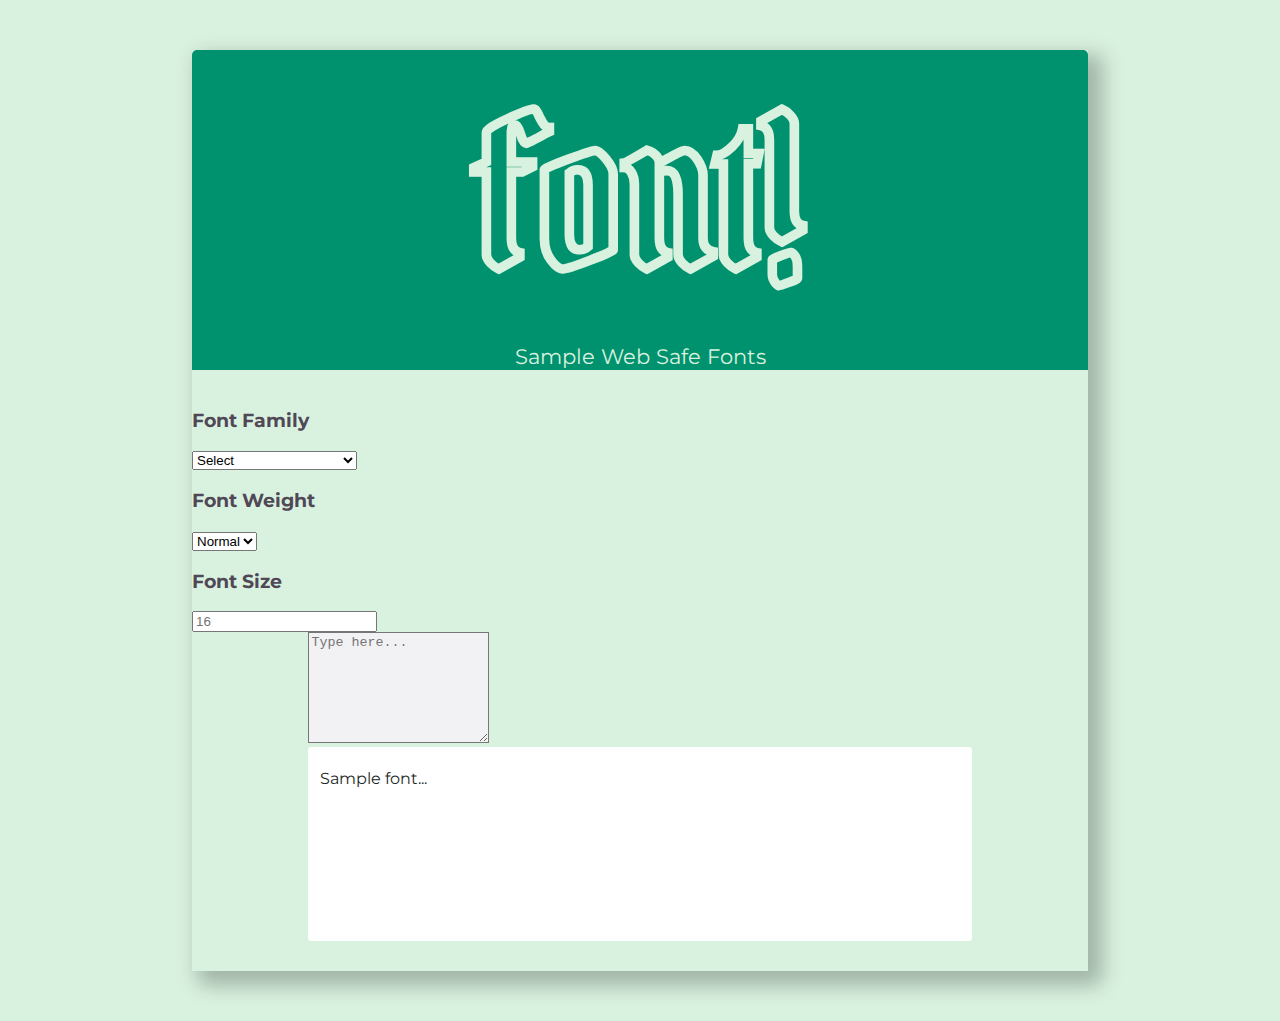
==== commit 931ca26f: "removed bootstrap columns" ====
--- a/index.html
+++ b/index.html
@@ -26,18 +26,18 @@
 
 <body>
   <main>
-    <header class="col-12">
+    <header>
       <h1>font!</h1>
       <h2>Sample Web Safe Fonts</h2>
     </header>
     <section id="content-container">
       <!--FORM SECTION BEGINS-->
-      <section id="form-container" class="col-12">
+      <section id="form-container>
         <form method="POST">
           <!--FONT FAMILY BEGINS-->
           <div class="form-group">
-            <label for="fontFamilySelect">Font Family</label>
-            <select name="font" id="font" class="form-control form-control custom-select ">
+            <label for="fontFamilySelect"><h3>Font Family</h3></label>
+            <select name="font" id="font" class="form-control custom-select ">
               <option value="select" id="select">Select</option>
               <option value="andale mono" id="andale-mono">Andale Mono</option>
               <option value="arial" id="arial">Arial</option>
@@ -87,7 +87,7 @@
 
           <!--FONT WEIGHT OPTION-->
           <div class="form-group">
-            <label for="fontWeightSelect">Font Weight</label>
+            <label for="fontWeightSelect"><h3>Font Weight</h3></label>
             <select name="weight" id="weight" class=" form-control custom-select">
               <option value="normal">Normal</option>
               <option value="lighter">Lighter</option>
@@ -98,7 +98,7 @@
 
           <!--FONT SIZE OPTION-->
           <div id="font-size" class="form-group">
-            <label for="fontSizeInput">Font Size</label>
+            <label for="fontSizeInput"><h3>Font Size</h3></label>
             <input type="text" placeholder="16" id="size" class="form-control" </div> </div> </form> </section> <!--FORM
               SECTION ENDS-->
 
--- a/css/style.css
+++ b/css/style.css
@@ -1 +1 @@
-@media(min-width: 320px)and (max-width: 767px){body{width:100vw;height:100%;margin:0 auto;background-color:#d9f2df;font-family:"Montserrat",sans-serif;font-size:16px;color:#504856}body main{width:85%;height:100%;margin:0 auto}body main header{width:100%;height:260px;text-align:center}body main header h1{font-family:"Pirata One",cursive;font-size:9rem;color:#00916e;padding:10px 0 0 0;margin:0}body main header h2{font-size:1.3rem;font-weight:500;color:#00916e}body main section#content-container{width:100%;height:auto;margin:0 0 20px 0;background-color:#00916e;border-radius:5px;display:flex;flex-flow:column nowrap;align-content:center}body main section#content-container section#form-container{width:97%;height:auto;margin:20px auto}body main section#content-container section#form-container form label{font-size:1.125rem;font-weight:0;color:#fff}body main section#content-container section#form-container form .form-control{margin:0 auto 20px auto;border-radius:3px}body main section#content-container section#form-container form .custom-select{background:url("data:image/svg+xml,%3csvg xmlns='http://www.w3.org/2000/svg' viewBox='0 0 4 5'%3e%3cpath fill='%23504856' d='M2 0L0 2h4zm0 5L0 3h4z'/%3e%3c/svg%3e") no-repeat right .75rem center/8px 10px;background-color:#fff}body main section#content-container section#form-container form input#size{padding-left:15px}body main section#content-container section#form-container form input#size::placeholder{color:#6d7882}body main section#content-container section#text-container{width:87.5%;height:auto;margin:0 auto}body main section#content-container section#text-container .type-box textarea{background:#f2f1f3}body main section#content-container section#text-container .preview-box{min-height:182px;padding:6px 12px;margin-bottom:30px;background-color:#fff;border-radius:3px;color:#1c2826;overflow-x:scroll}}@media(min-width: 768px)and (max-width: 1024px){body{width:100vw;height:100%;margin:0 auto;background-color:#d9f2df;font-family:"Montserrat",sans-serif;font-size:16px;color:#504856}body main{width:70%;height:100%;margin:50px auto;box-shadow:10px 10px 20px 5px rgba(0,0,0,.25);border-bottom-left-radius:5px;border-bottom-right-radius:5px}body main header{width:100%;height:320px;text-align:center;background:#00916e;border-top-left-radius:5px;border-top-right-radius:5px}body main header h1{font-family:"Pirata One",cursive;font-size:13rem;color:#d9f2df;padding:10px 0 0 0;margin:0}@supports(-webkit-text-stroke: 3px #D9F2DF){body main header h1{-webkit-text-stroke:3px #d9f2df;-webkit-text-fill-color:#00916e}}body main header h2{font-size:1.3rem;font-weight:400;color:#d9f2df}body main section#content-container{width:100%;height:auto;margin:20px 0;background-color:#d9f2df;display:flex;flex-flow:column nowrap;align-content:center}body main section#content-container section#form-container{width:80%;height:auto;margin:20px auto}body main section#content-container section#form-container form label{font-size:1.125rem;font-weight:0;color:#504856}body main section#content-container section#form-container form .form-control{margin:0 auto 20px auto;border-radius:3px}body main section#content-container section#form-container form .custom-select{background:url("data:image/svg+xml,%3csvg xmlns='http://www.w3.org/2000/svg' viewBox='0 0 4 5'%3e%3cpath fill='%23504856' d='M2 0L0 2h4zm0 5L0 3h4z'/%3e%3c/svg%3e") no-repeat right .75rem center/8px 10px;background-color:#fff}body main section#content-container section#form-container form input#size{padding-left:15px}body main section#content-container section#form-container form input#size::placeholder{color:#6d7882}body main section#content-container section#text-container{width:74%;height:auto;margin:0 auto}body main section#content-container section#text-container .type-box textarea{background:#f2f1f3}body main section#content-container section#text-container .preview-box{min-height:182px;max-height:640px;padding:6px 12px;margin-bottom:30px;background-color:#fff;border-radius:3px;color:#1c2826;overflow:scroll}}/*# sourceMappingURL=style.css.map */
+@media(min-width: 320px)and (max-width: 767px){body{width:100vw;height:100%;margin:0 auto;background-color:#d9f2df;font-family:"Montserrat",sans-serif;font-size:16px;color:#504856}body main{width:85%;height:100%;margin:0 auto}body main header{width:100%;height:260px;text-align:center}body main header h1{font-family:"Pirata One",cursive;font-size:9rem;color:#00916e;padding:10px 0 0 0;margin:0}body main header h2{font-size:1.3rem;font-weight:500;color:#00916e}body main h3{font-size:1.125rem;font-weight:500;color:#fff}body main section#content-container{width:100%;height:auto;margin:0 0 20px 0;padding:25px;background-color:#00916e;border-radius:5px;display:flex;flex-flow:column nowrap;align-content:center}body main section#content-container section#form-container{width:97%;height:auto;margin:20px auto}body main section#content-container section#form-container form .form-control{margin:0 auto 20px auto;border-radius:3px}body main section#content-container section#form-container form .custom-select{background:url("data:image/svg+xml,%3csvg xmlns='http://www.w3.org/2000/svg' viewBox='0 0 4 5'%3e%3cpath fill='%23504856' d='M2 0L0 2h4zm0 5L0 3h4z'/%3e%3c/svg%3e") no-repeat right .75rem center/8px 10px;background-color:#fff}body main section#content-container section#form-container form input#size{padding-left:15px}body main section#content-container section#form-container form input#size::placeholder{color:#6d7882}body main section#content-container section#text-container{width:100%;height:auto;margin:20px auto}body main section#content-container section#text-container .type-box textarea{background:#f2f1f3}body main section#content-container section#text-container .preview-box{min-height:182px;padding:6px 12px;margin:0;background-color:#fff;border-radius:3px;color:#1c2826;overflow-x:scroll}}@media(min-width: 768px)and (max-width: 1024px){body{width:100vw;height:100%;margin:0 auto;background-color:#d9f2df;font-family:"Montserrat",sans-serif;font-size:16px;color:#504856}body main{width:70%;height:100%;margin:50px auto;box-shadow:10px 10px 20px 5px rgba(0,0,0,.25);border-bottom-left-radius:5px;border-bottom-right-radius:5px}body main header{width:100%;height:320px;text-align:center;background:#00916e;border-top-left-radius:5px;border-top-right-radius:5px}body main header h1{font-family:"Pirata One",cursive;font-size:13rem;color:#d9f2df;padding:10px 0 0 0;margin:0}@supports(-webkit-text-stroke: 3px #D9F2DF){body main header h1{-webkit-text-stroke:3px #d9f2df;-webkit-text-fill-color:#00916e}}body main header h2{font-size:1.3rem;font-weight:400;color:#d9f2df}body main h3{font-size:1.125rem;font-weight:400;color:#504856}body main section#content-container{width:80%;height:auto;margin:40px auto;background-color:#d9f2df;display:flex;flex-flow:column nowrap;align-content:center}body main section#content-container section#form-container{width:80%;height:auto;margin:20px auto}body main section#content-container section#form-container form .form-control{margin:0 auto 20px auto;border-radius:3px}body main section#content-container section#form-container form .custom-select{background:url("data:image/svg+xml,%3csvg xmlns='http://www.w3.org/2000/svg' viewBox='0 0 4 5'%3e%3cpath fill='%23504856' d='M2 0L0 2h4zm0 5L0 3h4z'/%3e%3c/svg%3e") no-repeat right .75rem center/8px 10px;background-color:#fff}body main section#content-container section#form-container form input#size{padding-left:15px}body main section#content-container section#form-container form input#size::placeholder{color:#6d7882}body main section#content-container section#text-container{width:100%;height:auto;margin:20px auto}body main section#content-container section#text-container .type-box textarea{background:#f2f1f3}body main section#content-container section#text-container .preview-box{min-height:182px;max-height:640px;padding:6px 12px;margin-bottom:30px;background-color:#fff;border-radius:3px;color:#1c2826;overflow:scroll}}@media(min-width: 1025px){body{width:100vw;height:100%;margin:0 auto;background-color:#d9f2df;font-family:"Montserrat",sans-serif;font-size:16px;color:#504856}body main{width:70%;height:100%;margin:50px auto;box-shadow:10px 10px 20px 5px rgba(0,0,0,.25);border-bottom-left-radius:5px;border-bottom-right-radius:5px}body main header{width:100%;height:320px;text-align:center;background:#00916e;border-top-left-radius:5px;border-top-right-radius:5px}body main header h1{font-family:"Pirata One",cursive;font-size:13rem;color:#d9f2df;padding:10px 0 0 0;margin:0}@supports(-webkit-text-stroke: 3px #D9F2DF){body main header h1{-webkit-text-stroke:3px #d9f2df;-webkit-text-fill-color:#00916e}}body main header h2{font-size:1.3rem;font-weight:400;color:#d9f2df}body main section#content-container{width:100%;height:auto;margin:20px 0;background-color:#d9f2df;display:flex;flex-flow:column nowrap;align-content:center}body main section#content-container section#form-container{width:80%;height:auto;margin:20px auto}body main section#content-container section#form-container form label{font-size:1.125rem;font-weight:0;color:#504856}body main section#content-container section#form-container form .form-control{margin:0 auto 20px auto;border-radius:3px}body main section#content-container section#form-container form .custom-select{background:url("data:image/svg+xml,%3csvg xmlns='http://www.w3.org/2000/svg' viewBox='0 0 4 5'%3e%3cpath fill='%23504856' d='M2 0L0 2h4zm0 5L0 3h4z'/%3e%3c/svg%3e") no-repeat right .75rem center/8px 10px;background-color:#fff}body main section#content-container section#form-container form input#size{padding-left:15px}body main section#content-container section#form-container form input#size::placeholder{color:#6d7882}body main section#content-container section#text-container{width:74%;height:auto;margin:0 auto}body main section#content-container section#text-container .type-box textarea{background:#f2f1f3}body main section#content-container section#text-container .preview-box{min-height:182px;max-height:640px;padding:6px 12px;margin-bottom:30px;background-color:#fff;border-radius:3px;color:#1c2826;overflow:scroll}}/*# sourceMappingURL=style.css.map */
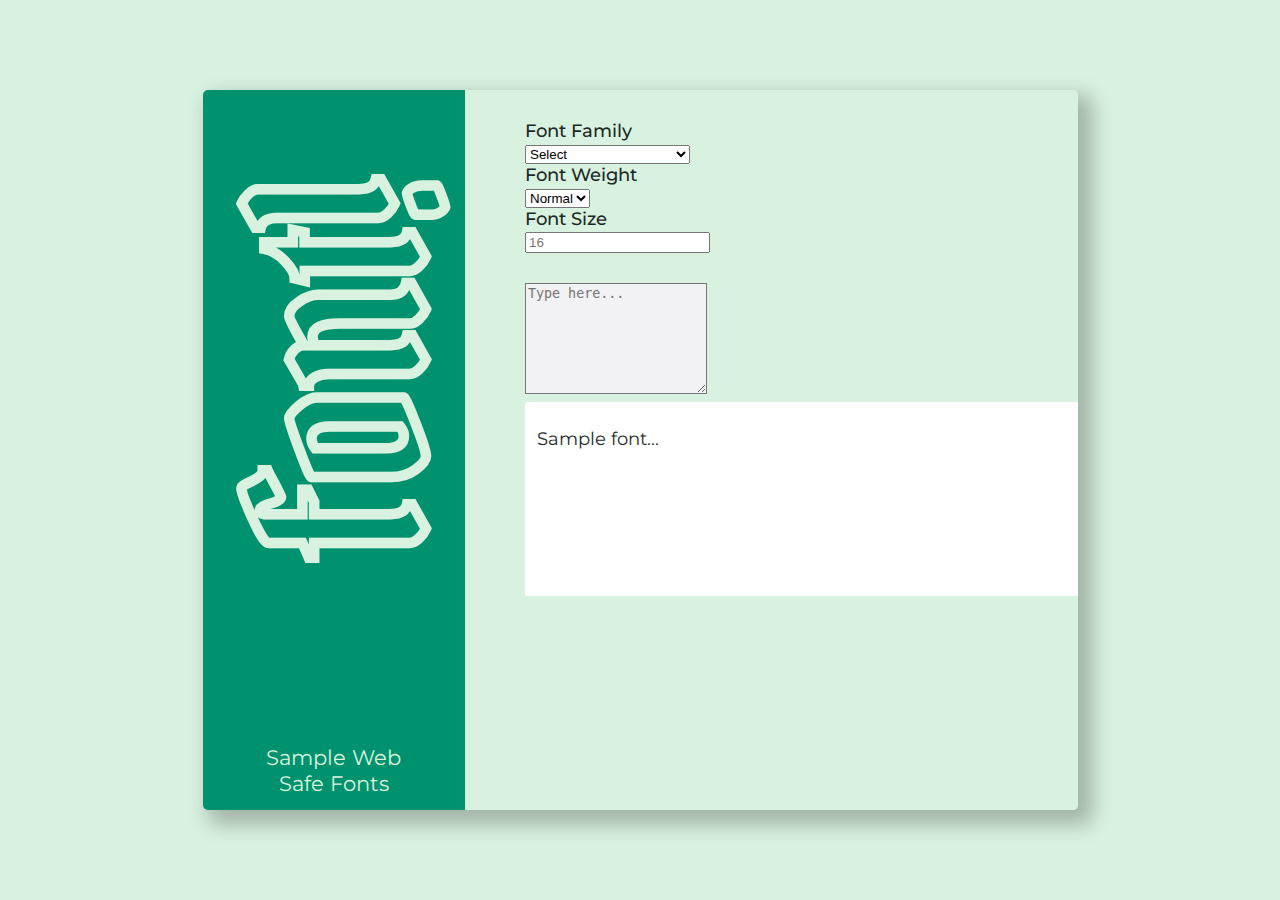
==== commit 2b19a345: "completed new design" ====
--- a/index.html
+++ b/index.html
@@ -27,90 +27,98 @@
 <body>
   <main>
     <header>
-      <h1>font!</h1>
-      <h2>Sample Web Safe Fonts</h2>
+      <div class="title">
+        <h1>font!</h1>
+        <h2>Sample Web Safe Fonts</h2>
+      </div>
     </header>
     <section id="content-container">
       <!--FORM SECTION BEGINS-->
       <section id="form-container>
-        <form method="POST">
-          <!--FONT FAMILY BEGINS-->
-          <div class="form-group">
-            <label for="fontFamilySelect"><h3>Font Family</h3></label>
-            <select name="font" id="font" class="form-control custom-select ">
-              <option value="select" id="select">Select</option>
-              <option value="andale mono" id="andale-mono">Andale Mono</option>
-              <option value="arial" id="arial">Arial</option>
-              <option value="arial black" id="arial-black">Arial Black</option>
-              <option value="arial narrow" id="arial-narrow">Arial Narrow</option>
-              <option value="avant garde" id="avant-gare">Avant Garde</option>
-              <option value="baskerville" id="baskerville">Baskerville</option>
-              <option value="big caslon" id="big-caslon">Big Caslon</option>
-              <option value="bodoni mt" id="bodoni-mt">Bodoni MT</option>
-              <option value="book antiqua" id="book-antiqua">Book Antiqua</option>
-              <option value="calibri" id="calibri">Calibri</option>
-              <option value="calisto mt" id="calisto-mt">Calisto MT</option>
-              <option value="cambria" id="cambria">Cambria</option>
-              <option value="candara" id="candara">Candara</option>
-              <option value="consolas" id="consolas">Consolas</option>
-              <option value="courier" id="courier">Courier</option>
-              <option value="courier new" id="courier-new">Courier New</option>
-              <option value="century gothic" id="century-gothic">Century Gothic</option>
-              <option value="didot" id="didot">Didot</option>
-              <option value="franklin gothic medium" id="franklin-gothic-medium">Franklin Gothic Medium</option>
-              <option value="futura" id="futura">Futura</option>
-              <option value="garamond" id="garamond">Garamond</option>
-              <option value="geneva" id="geneva">Geneva</option>
-              <option value="georgia" id="georgia">Georgia</option>
-              <option value="goudy old style" id="goudy-old-style">Goudy Old Style</option>
-              <option value="gill sans" id="gill-sans">Gill Sans</option>
-              <option value="helvetica" id="helvetica">Helvetica</option>
-              <option value="hoefler text" id="hoefler-text">Hoefler Text</option>
-              <option value="impact" id="impact">Impact</option>
-              <option value="lucida bright" id="lucida-bright">Lucida Bright</option>
-              <option value="lucida console" id="lucida-console">Lucida Console</option>
-              <option value="lucida grande" id="lucida-grande">Lucida Grande</option>
-              <option value="lucida sans typewriter" id="lucida-sans-typewriter">Lucida Sans Typerwriter</option>
-              <option value="monaco" id="monaco">Monaco</option>
-              <option value="optima" id="optima">Optima</option>
-              <option value="palatino" id="palatino">Palatino</option>
-              <option value="perpetua" id="perpetua">Perpetua</option>
-              <option value="rockwell" id="rockwell">Rockwell</option>
-              <option value="segoe ui" id="segoe-ui">Segoe UI</option>
-              <option value="tahoma" id="tahoma">Tahoma</option>
-              <option value="times new roman" id="times-new-roman">Times New Roman</option>
-              <option value="trebuchet ms" id="trebuchet-ms">Trebuchet MS</option>
-              <option value="verdana" id="verdana">Verdana</option>
-            </select>
-          </div>
-          <!--FONT FAMILY OPTIONS END-->
+        <form method=" POST">
+        <!--FONT FAMILY BEGINS-->
+        <div class="form-group">
+          <label for="fontFamilySelect">
+            <h3>Font Family</h3>
+          </label>
+          <select name="font" id="font" class="form-control custom-select ">
+            <option value="select" id="select">Select</option>
+            <option value="andale mono" id="andale-mono">Andale Mono</option>
+            <option value="arial" id="arial">Arial</option>
+            <option value="arial black" id="arial-black">Arial Black</option>
+            <option value="arial narrow" id="arial-narrow">Arial Narrow</option>
+            <option value="avant garde" id="avant-gare">Avant Garde</option>
+            <option value="baskerville" id="baskerville">Baskerville</option>
+            <option value="big caslon" id="big-caslon">Big Caslon</option>
+            <option value="bodoni mt" id="bodoni-mt">Bodoni MT</option>
+            <option value="book antiqua" id="book-antiqua">Book Antiqua</option>
+            <option value="calibri" id="calibri">Calibri</option>
+            <option value="calisto mt" id="calisto-mt">Calisto MT</option>
+            <option value="cambria" id="cambria">Cambria</option>
+            <option value="candara" id="candara">Candara</option>
+            <option value="consolas" id="consolas">Consolas</option>
+            <option value="courier" id="courier">Courier</option>
+            <option value="courier new" id="courier-new">Courier New</option>
+            <option value="century gothic" id="century-gothic">Century Gothic</option>
+            <option value="didot" id="didot">Didot</option>
+            <option value="franklin gothic medium" id="franklin-gothic-medium">Franklin Gothic Medium</option>
+            <option value="futura" id="futura">Futura</option>
+            <option value="garamond" id="garamond">Garamond</option>
+            <option value="geneva" id="geneva">Geneva</option>
+            <option value="georgia" id="georgia">Georgia</option>
+            <option value="goudy old style" id="goudy-old-style">Goudy Old Style</option>
+            <option value="gill sans" id="gill-sans">Gill Sans</option>
+            <option value="helvetica" id="helvetica">Helvetica</option>
+            <option value="hoefler text" id="hoefler-text">Hoefler Text</option>
+            <option value="impact" id="impact">Impact</option>
+            <option value="lucida bright" id="lucida-bright">Lucida Bright</option>
+            <option value="lucida console" id="lucida-console">Lucida Console</option>
+            <option value="lucida grande" id="lucida-grande">Lucida Grande</option>
+            <option value="lucida sans typewriter" id="lucida-sans-typewriter">Lucida Sans Typerwriter</option>
+            <option value="monaco" id="monaco">Monaco</option>
+            <option value="optima" id="optima">Optima</option>
+            <option value="palatino" id="palatino">Palatino</option>
+            <option value="perpetua" id="perpetua">Perpetua</option>
+            <option value="rockwell" id="rockwell">Rockwell</option>
+            <option value="segoe ui" id="segoe-ui">Segoe UI</option>
+            <option value="tahoma" id="tahoma">Tahoma</option>
+            <option value="times new roman" id="times-new-roman">Times New Roman</option>
+            <option value="trebuchet ms" id="trebuchet-ms">Trebuchet MS</option>
+            <option value="verdana" id="verdana">Verdana</option>
+          </select>
+        </div>
+        <!--FONT FAMILY OPTIONS END-->
 
-          <!--FONT WEIGHT OPTION-->
-          <div class="form-group">
-            <label for="fontWeightSelect"><h3>Font Weight</h3></label>
-            <select name="weight" id="weight" class=" form-control custom-select">
-              <option value="normal">Normal</option>
-              <option value="lighter">Lighter</option>
-              <option value="bold">Bold</option>
-              <option value="bolder">Bolder</option>
-            </select>
-          </div>
+        <!--FONT WEIGHT OPTION-->
+        <div class="form-group">
+          <label for="fontWeightSelect">
+            <h3>Font Weight</h3>
+          </label>
+          <select name="weight" id="weight" class=" form-control custom-select">
+            <option value="normal">Normal</option>
+            <option value="lighter">Lighter</option>
+            <option value="bold">Bold</option>
+            <option value="bolder">Bolder</option>
+          </select>
+        </div>
 
-          <!--FONT SIZE OPTION-->
-          <div id="font-size" class="form-group">
-            <label for="fontSizeInput"><h3>Font Size</h3></label>
-            <input type="text" placeholder="16" id="size" class="form-control" </div> </div> </form> </section> <!--FORM
-              SECTION ENDS-->
+        <!--FONT SIZE OPTION-->
+        <div id="font-size" class="form-group">
+          <label for="fontSizeInput">
+            <h3>Font Size</h3>
+          </label>
+          <input type="text" placeholder="16" id="size" class="form-control" </div> </div> </form> </section> <!--FORM
+            SECTION ENDS-->
 
-            <!--TEXT PREVIEW SECTION-->
-            <section id="text-container">
-              <div class=" form-group type-box">
-                <textarea name="text" placeholder="Type here..." id="text" class="form-control" rows="7"></textarea>
-              </div>
-              <div class=" form-group preview-box preview">
-                <p>Sample font...</p>
-              </div>
-            </section>
+          <!--TEXT PREVIEW SECTION-->
+          <section id="text-container">
+            <div class=" form-group type-box">
+              <textarea name="text" placeholder="Type here..." id="text" class="form-control" rows="7"></textarea>
+            </div>
+            <div class=" form-group preview-box preview">
+              <p>Sample font...</p>
+            </div>
+          </section>
       </section>
   </main>
 
--- a/css/style.css
+++ b/css/style.css
@@ -1 +1 @@
-@media(min-width: 320px)and (max-width: 767px){body{width:100vw;height:100%;margin:0 auto;background-color:#d9f2df;font-family:"Montserrat",sans-serif;font-size:16px;color:#504856}body main{width:85%;height:100%;margin:0 auto}body main header{width:100%;height:260px;text-align:center}body main header h1{font-family:"Pirata One",cursive;font-size:9rem;color:#00916e;padding:10px 0 0 0;margin:0}body main header h2{font-size:1.3rem;font-weight:500;color:#00916e}body main h3{font-size:1.125rem;font-weight:500;color:#fff}body main section#content-container{width:100%;height:auto;margin:0 0 20px 0;padding:25px;background-color:#00916e;border-radius:5px;display:flex;flex-flow:column nowrap;align-content:center}body main section#content-container section#form-container{width:97%;height:auto;margin:20px auto}body main section#content-container section#form-container form .form-control{margin:0 auto 20px auto;border-radius:3px}body main section#content-container section#form-container form .custom-select{background:url("data:image/svg+xml,%3csvg xmlns='http://www.w3.org/2000/svg' viewBox='0 0 4 5'%3e%3cpath fill='%23504856' d='M2 0L0 2h4zm0 5L0 3h4z'/%3e%3c/svg%3e") no-repeat right .75rem center/8px 10px;background-color:#fff}body main section#content-container section#form-container form input#size{padding-left:15px}body main section#content-container section#form-container form input#size::placeholder{color:#6d7882}body main section#content-container section#text-container{width:100%;height:auto;margin:20px auto}body main section#content-container section#text-container .type-box textarea{background:#f2f1f3}body main section#content-container section#text-container .preview-box{min-height:182px;padding:6px 12px;margin:0;background-color:#fff;border-radius:3px;color:#1c2826;overflow-x:scroll}}@media(min-width: 768px)and (max-width: 1024px){body{width:100vw;height:100%;margin:0 auto;background-color:#d9f2df;font-family:"Montserrat",sans-serif;font-size:16px;color:#504856}body main{width:70%;height:100%;margin:50px auto;box-shadow:10px 10px 20px 5px rgba(0,0,0,.25);border-bottom-left-radius:5px;border-bottom-right-radius:5px}body main header{width:100%;height:320px;text-align:center;background:#00916e;border-top-left-radius:5px;border-top-right-radius:5px}body main header h1{font-family:"Pirata One",cursive;font-size:13rem;color:#d9f2df;padding:10px 0 0 0;margin:0}@supports(-webkit-text-stroke: 3px #D9F2DF){body main header h1{-webkit-text-stroke:3px #d9f2df;-webkit-text-fill-color:#00916e}}body main header h2{font-size:1.3rem;font-weight:400;color:#d9f2df}body main h3{font-size:1.125rem;font-weight:400;color:#504856}body main section#content-container{width:80%;height:auto;margin:40px auto;background-color:#d9f2df;display:flex;flex-flow:column nowrap;align-content:center}body main section#content-container section#form-container{width:80%;height:auto;margin:20px auto}body main section#content-container section#form-container form .form-control{margin:0 auto 20px auto;border-radius:3px}body main section#content-container section#form-container form .custom-select{background:url("data:image/svg+xml,%3csvg xmlns='http://www.w3.org/2000/svg' viewBox='0 0 4 5'%3e%3cpath fill='%23504856' d='M2 0L0 2h4zm0 5L0 3h4z'/%3e%3c/svg%3e") no-repeat right .75rem center/8px 10px;background-color:#fff}body main section#content-container section#form-container form input#size{padding-left:15px}body main section#content-container section#form-container form input#size::placeholder{color:#6d7882}body main section#content-container section#text-container{width:100%;height:auto;margin:20px auto}body main section#content-container section#text-container .type-box textarea{background:#f2f1f3}body main section#content-container section#text-container .preview-box{min-height:182px;max-height:640px;padding:6px 12px;margin-bottom:30px;background-color:#fff;border-radius:3px;color:#1c2826;overflow:scroll}}@media(min-width: 1025px){body{width:100vw;height:100%;margin:0 auto;background-color:#d9f2df;font-family:"Montserrat",sans-serif;font-size:16px;color:#504856}body main{width:70%;height:100%;margin:50px auto;box-shadow:10px 10px 20px 5px rgba(0,0,0,.25);border-bottom-left-radius:5px;border-bottom-right-radius:5px}body main header{width:100%;height:320px;text-align:center;background:#00916e;border-top-left-radius:5px;border-top-right-radius:5px}body main header h1{font-family:"Pirata One",cursive;font-size:13rem;color:#d9f2df;padding:10px 0 0 0;margin:0}@supports(-webkit-text-stroke: 3px #D9F2DF){body main header h1{-webkit-text-stroke:3px #d9f2df;-webkit-text-fill-color:#00916e}}body main header h2{font-size:1.3rem;font-weight:400;color:#d9f2df}body main section#content-container{width:100%;height:auto;margin:20px 0;background-color:#d9f2df;display:flex;flex-flow:column nowrap;align-content:center}body main section#content-container section#form-container{width:80%;height:auto;margin:20px auto}body main section#content-container section#form-container form label{font-size:1.125rem;font-weight:0;color:#504856}body main section#content-container section#form-container form .form-control{margin:0 auto 20px auto;border-radius:3px}body main section#content-container section#form-container form .custom-select{background:url("data:image/svg+xml,%3csvg xmlns='http://www.w3.org/2000/svg' viewBox='0 0 4 5'%3e%3cpath fill='%23504856' d='M2 0L0 2h4zm0 5L0 3h4z'/%3e%3c/svg%3e") no-repeat right .75rem center/8px 10px;background-color:#fff}body main section#content-container section#form-container form input#size{padding-left:15px}body main section#content-container section#form-container form input#size::placeholder{color:#6d7882}body main section#content-container section#text-container{width:74%;height:auto;margin:0 auto}body main section#content-container section#text-container .type-box textarea{background:#f2f1f3}body main section#content-container section#text-container .preview-box{min-height:182px;max-height:640px;padding:6px 12px;margin-bottom:30px;background-color:#fff;border-radius:3px;color:#1c2826;overflow:scroll}}/*# sourceMappingURL=style.css.map */
+@media(min-width: 320px)and (max-width: 767px){body{width:100vw;height:100%;margin:0 auto;background-color:#d9f2df;font-family:"Montserrat",sans-serif;font-size:16px;color:#1c2826}body main{width:85%;height:100%;margin:0 auto}body main header{width:100%;height:260px;text-align:center}body main header h1{font-family:"Pirata One",cursive;font-size:9rem;color:#00916e;padding:10px 0 0 0;margin:0}body main header h2{font-size:1.3rem;font-weight:500;color:#00916e}body main h3{font-size:1.125rem;font-weight:500;color:#fff}body main section#content-container{width:100%;height:auto;margin:0 0 20px 0;padding:25px;background-color:#00916e;border-radius:5px;display:flex;flex-flow:column nowrap;align-content:center}body main section#content-container section#form-container{width:97%;height:auto;margin:20px auto}body main section#content-container section#form-container form .form-control{margin:0 auto 20px auto;border-radius:3px}body main section#content-container section#form-container form .custom-select{background:url("data:image/svg+xml,%3csvg xmlns='http://www.w3.org/2000/svg' viewBox='0 0 4 5'%3e%3cpath fill='%23504856' d='M2 0L0 2h4zm0 5L0 3h4z'/%3e%3c/svg%3e") no-repeat right .75rem center/8px 10px;background-color:#fff}body main section#content-container section#form-container form input#size{padding-left:15px}body main section#content-container section#form-container form input#size::placeholder{color:#6d7882}body main section#content-container section#text-container{width:100%;height:auto;margin:20px auto;line-height:1.5}body main section#content-container section#text-container .type-box textarea{background:#f2f1f3}body main section#content-container section#text-container .preview-box{min-height:182px;padding:6px 12px;margin:0;background-color:#fff;border-radius:3px;color:#1c2826;overflow-x:scroll}}@media(min-width: 768px)and (max-width: 1024px){body{width:100vw;height:100%;margin:0 auto;background-color:#d9f2df;font-family:"Montserrat",sans-serif;font-size:16px;color:#1c2826}body main{width:70%;height:100%;margin:50px auto;box-shadow:10px 10px 20px 5px rgba(0,0,0,.25);border-bottom-left-radius:5px;border-bottom-right-radius:5px}body main header{width:100%;height:320px;text-align:center;background:#00916e;border-top-left-radius:5px;border-top-right-radius:5px}body main header h1{font-family:"Pirata One",cursive;font-size:13rem;color:#d9f2df;padding:10px 0 0 0;margin:0}@supports(-webkit-text-stroke: 3px #D9F2DF){body main header h1{-webkit-text-stroke:3px #d9f2df;-webkit-text-fill-color:#00916e}}body main header h2{font-size:1.3rem;font-weight:400;color:#d9f2df}body main h3{font-size:1.125rem;font-weight:500;color:#1c2826}body main section#content-container{width:80%;height:auto;margin:40px auto;background-color:#d9f2df;display:flex;flex-flow:column nowrap;align-content:center}body main section#content-container section#form-container{width:80%;height:auto;margin:20px auto}body main section#content-container section#form-container form .form-control{margin:0 auto 20px auto;border-radius:3px}body main section#content-container section#form-container form .custom-select{background:url("data:image/svg+xml,%3csvg xmlns='http://www.w3.org/2000/svg' viewBox='0 0 4 5'%3e%3cpath fill='%23504856' d='M2 0L0 2h4zm0 5L0 3h4z'/%3e%3c/svg%3e") no-repeat right .75rem center/8px 10px;background-color:#fff}body main section#content-container section#form-container form input#size{padding-left:15px}body main section#content-container section#form-container form input#size::placeholder{color:#6d7882}body main section#content-container section#text-container{width:100%;height:auto;margin:20px auto;line-height:1.5}body main section#content-container section#text-container .type-box textarea{background:#f2f1f3}body main section#content-container section#text-container .preview-box{min-height:182px;max-height:640px;padding:6px 12px;margin-bottom:30px;background-color:#fff;border-radius:3px;color:#1c2826;overflow:scroll}}@media(min-width: 1025px){body{width:100%;height:100vh;margin:0 auto;font-family:"Montserrat",sans-serif;font-size:18px;background-color:#d9f2df;color:#1c2826;display:flex;flex-flow:column;justify-content:center}body main{width:875px;height:80%;margin:0 auto;overflow-y:hidden;background-color:#00916e;box-shadow:10px 10px 20px 5px rgba(0,0,0,.25);border-radius:5px;display:flex;flex-flow:column wrap}body main header{width:30%;height:100%;text-align:center;background:#00916e;display:flex;flex-flow:column;justify-content:center}body main header .title h1{font-family:"Pirata One",cursive;font-size:15rem;color:#d9f2df;padding:10px 0 0 0;transform:rotate(-90deg)}@supports(-webkit-text-stroke: 3px #D9F2DF){body main header .title h1{-webkit-text-stroke:3px #d9f2df;-webkit-text-fill-color:#00916e}}body main header .title h2{width:60%;margin:35px auto 0 auto;font-size:1.33rem;font-weight:400;color:#d9f2df}body main h3{font-size:1.125rem;font-weight:500;color:#1c2826;margin:0}body main section#content-container{width:70%;height:100%;margin:0;padding:30px 60px;display:flex;flex-flow:column nowrap;background-color:#d9f2df;border-top-right-radius:5px;border-bottom-right-radius:5px;overflow-y:scroll}body main section#content-container section#form-container{width:100%;height:auto;margin:20px auto}body main section#content-container section#form-container form .form-control{margin:0 auto 40px auto;border-radius:3px}body main section#content-container section#form-container form .custom-select{background:url("data:image/svg+xml,%3csvg xmlns='http://www.w3.org/2000/svg' viewBox='0 0 4 5'%3e%3cpath fill='%23504856' d='M2 0L0 2h4zm0 5L0 3h4z'/%3e%3c/svg%3e") no-repeat right .75rem center/8px 10px;background-color:#fff}body main section#content-container section#form-container form input#size{padding-left:15px}body main section#content-container section#form-container form input#size::placeholder{color:#6d7882}body main section#content-container section#text-container{width:100%;height:auto;margin:30px auto 0 auto;line-height:1.5}body main section#content-container section#text-container .type-box textarea{background:#f2f1f3}body main section#content-container section#text-container .preview-box{min-height:182px;max-height:640px;padding:6px 12px;margin-bottom:30px;background-color:#fff;border-radius:3px;overflow:scroll}}/*# sourceMappingURL=style.css.map */
